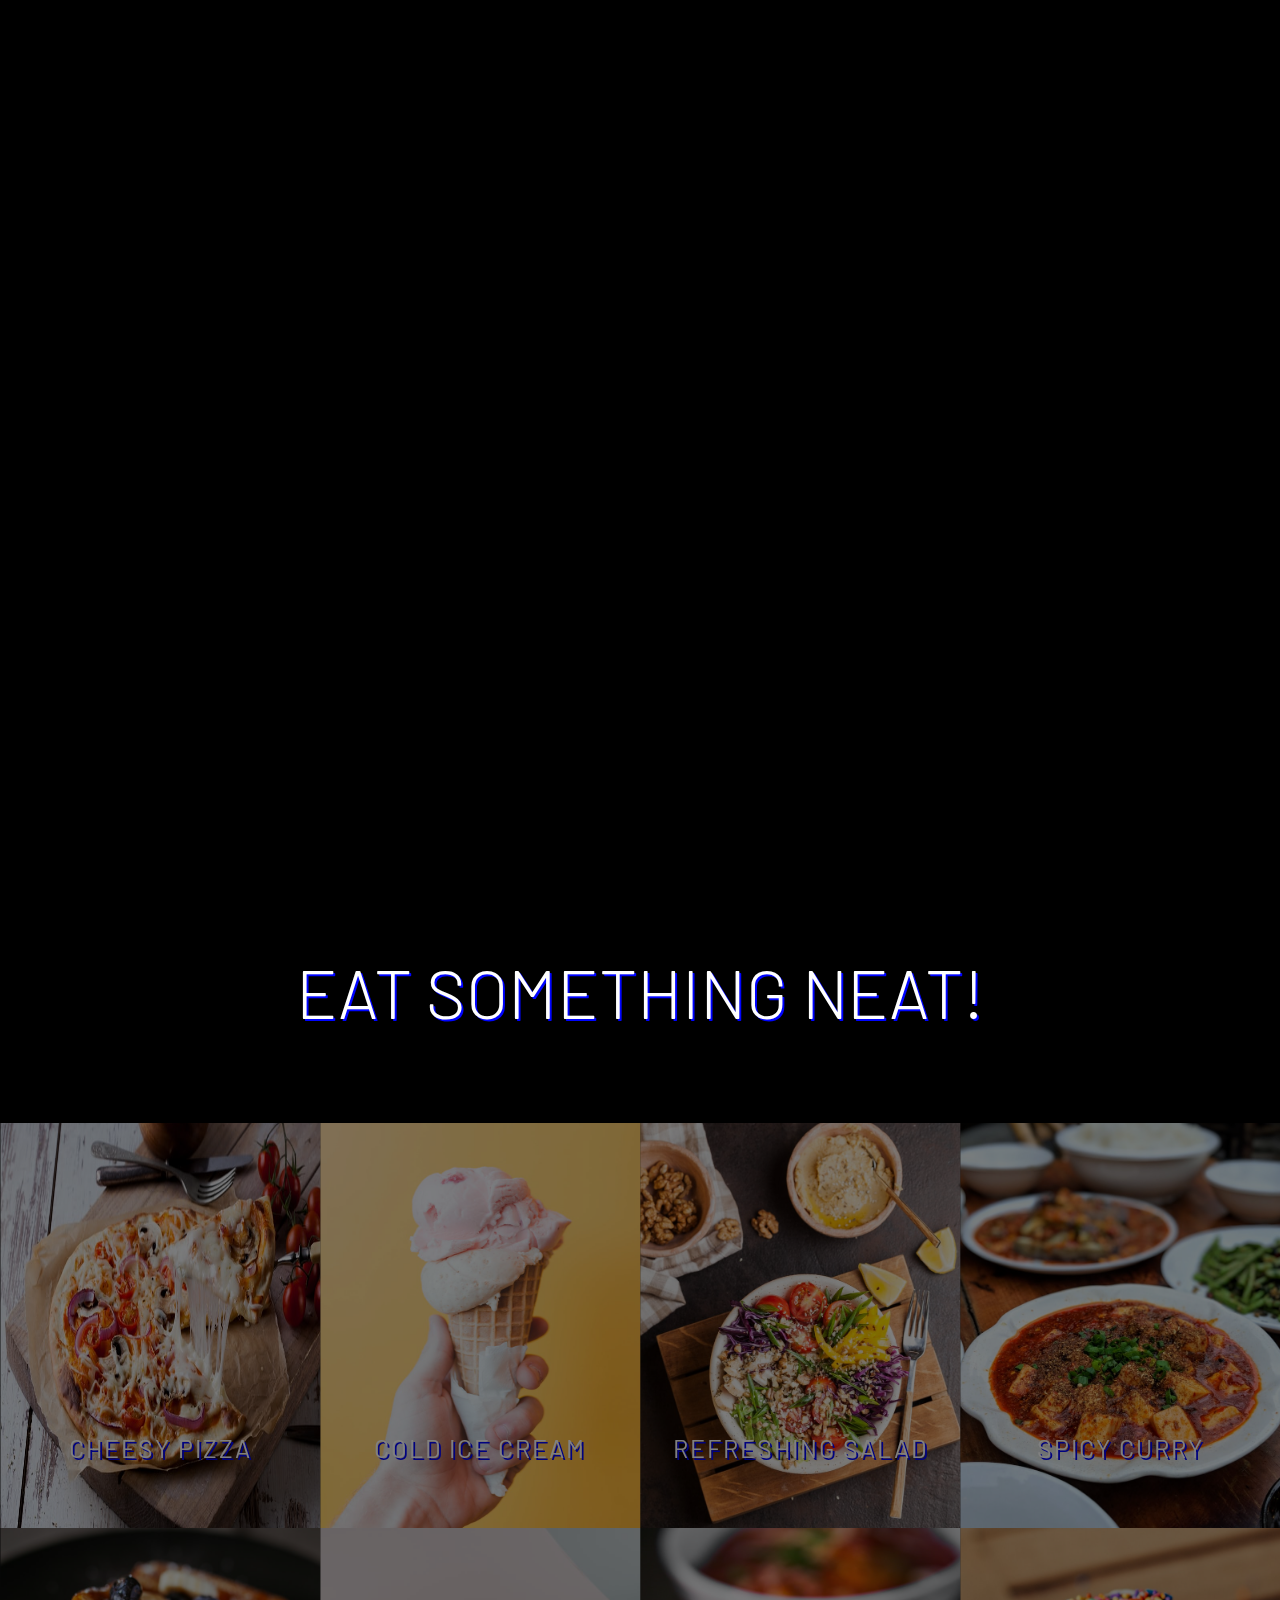
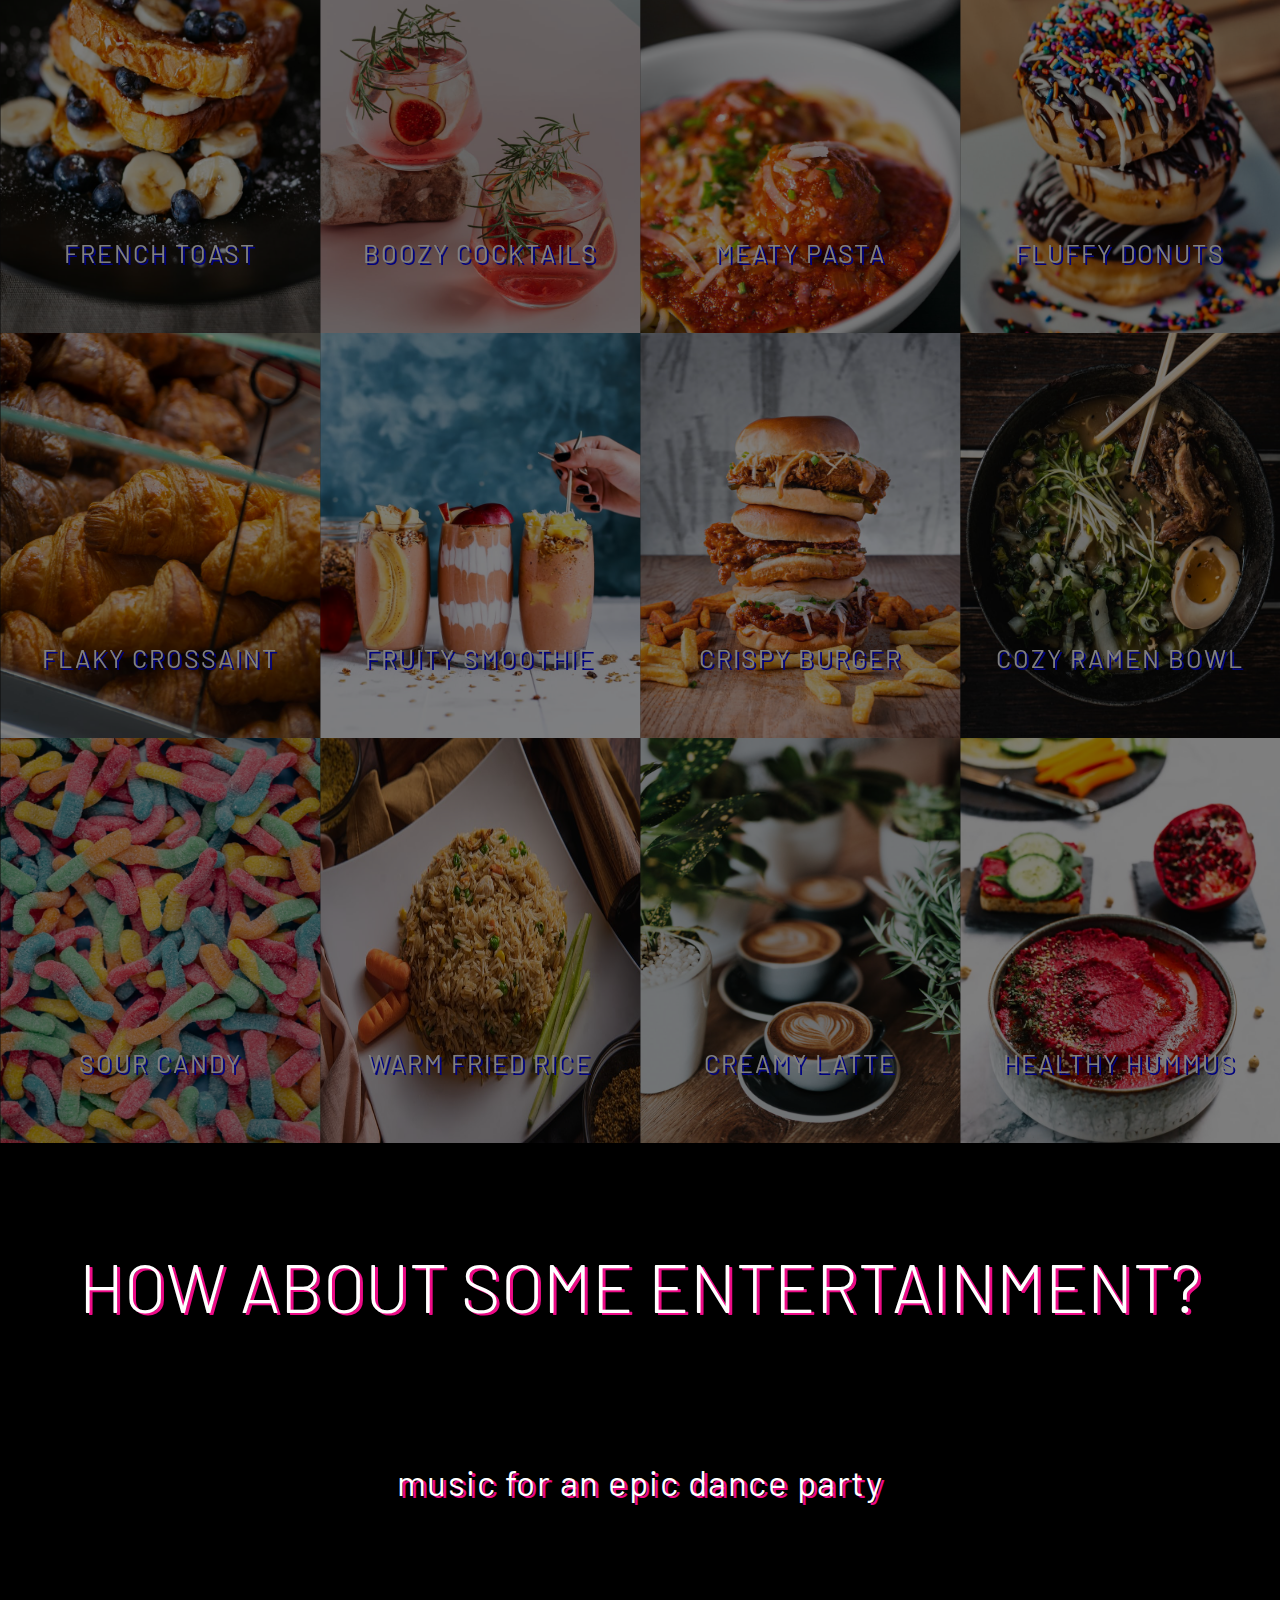
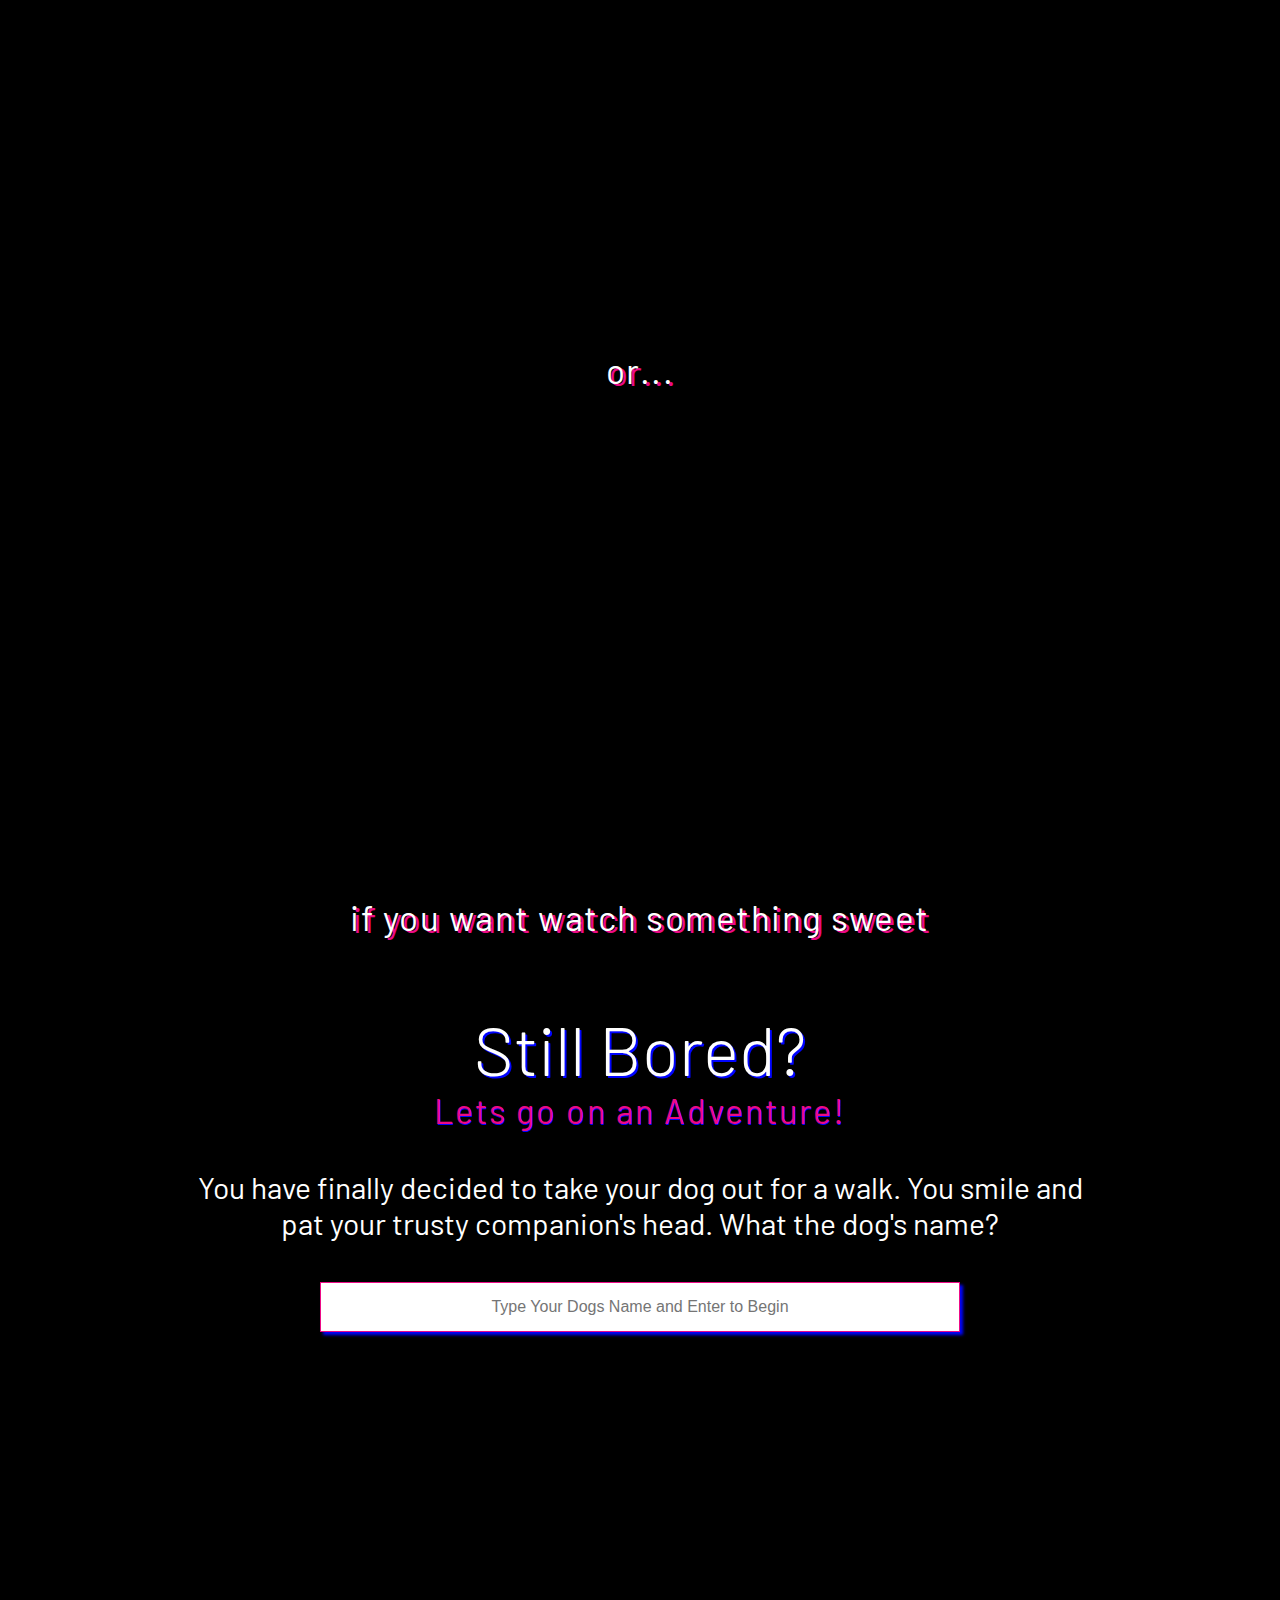
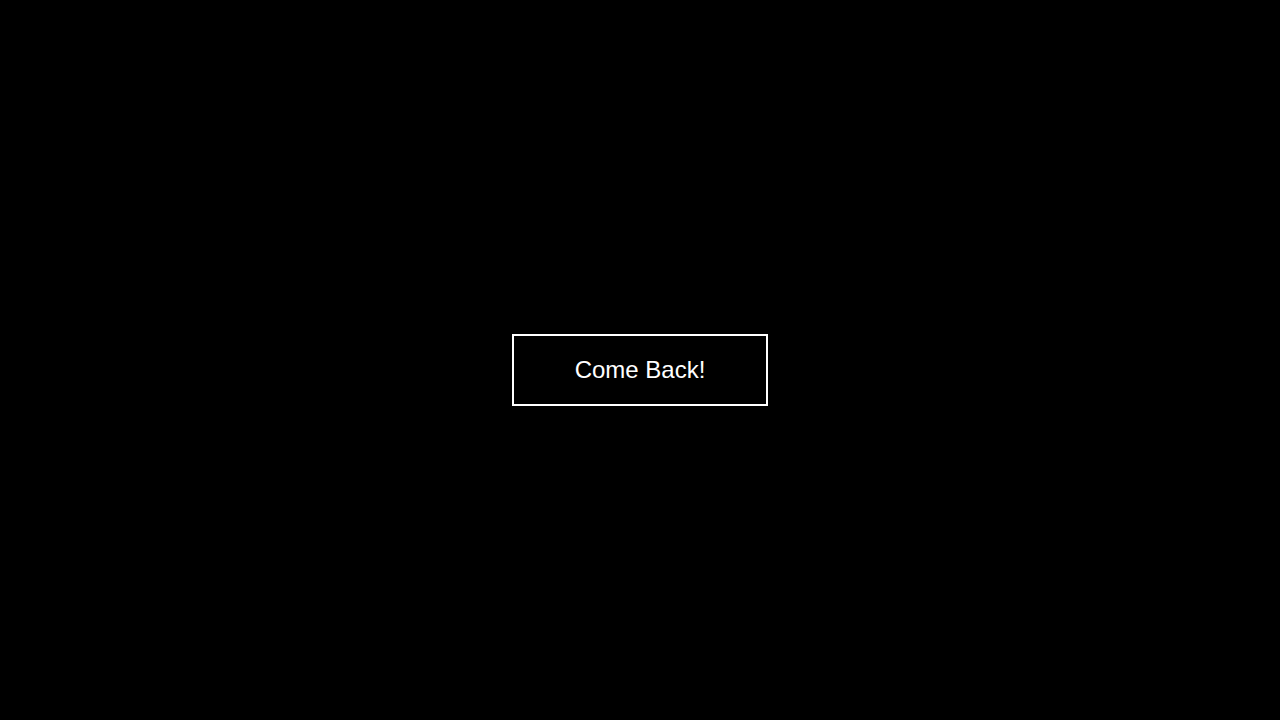
==== index.html @ 4fcff41f "delete regsitration html code + relink repository" ====
<!DOCTYPE html>
<html lang="en">

<head>
    <meta charset="UTF-8">
    <meta name="viewport" content="width=device-width, initial-scale=1.0">
    <meta http-equiv="X-UA-Compatible" content="ie=edge">
    <link rel="stylesheet" type="text/css" href="resources/css/style.css">
    <link
        href="https://fonts.googleapis.com/css?family=Barlow+Condensed:400,500|Barlow:300,400|Dawning+of+a+New+Day|Laila|Lexend+Mega|Liu+Jian+Mao+Cao&display=swap"
        rel="stylesheet">
    <title>Stitched</title>
</head>
<script type="text/javascript">
    // 86acbd31cd7c09cf30acb66d2fbedc91daa48b86:1629993102.1400263
    !function (n, r, e, t, c) {
        var i, o = "Promise" in n, u = {
            then: function () { return u }, catch: function (n) {
                return n(new Error("Airship SDK Error: Unsupported browser")), u
            }
        }, s = o ? new Promise((function (n, r) { i = function (e, t) { e ? r(e) : n(t) } })) : u
            ; s._async_setup = function (n) { if (o) try { i(null, n(c)) } catch (n) { i(n) } }, n[t] = s; var a = r.createElement("script"); a.src = e, a.async = !0, a.id = "_uasdk",
                a.rel = t, r.head.appendChild(a)
    }(window, document, 'https://aswpsdkus.com/notify/v1/ua-sdk.min.js',
        'UA', {

        // Only needed when used on insecure hosts:
        // secureIframeUrl: 'https://your.secure.domain/path/to/web-push-secure-bridge.html',

        vapidPublicKey: 'BJFkIY_uWs0825z_oaF_v_L6vCEnp6iBQ-rnDIurhLkyN8ZdLf0UVij41hv6Sqmg1Anz5aK1GuFk3i1IXw1tsvo=',
        appKey: 'KJlTEOG7SESw9wJQ9sH92g',
        token: 'MTpLSmxURU9HN1NFU3c5d0pROXNIOTJnOmExQ1FYLU51aDFGZGppVldfOUV0QTVBTjJqZjd2VFpUQ1FxX1NrZFU4OGM'
    });

</script>

<body>
    <div class="hero" id="home">
        <!-- <nav>
        <ul class="main-nav">
            <li><img src="resources/img/yarn.png"> </li>
            <li><a href="#home">Home</a></li>
            <li><a href="#howtosec">How it works</a></li>
            <li><a href="#shop">Shop</a></li>
            <li><a href="#contact-sec">Contact Me</a></li>
    </nav> -->

        <header>
            <div class="hero-pic">
                <nav>
                    <ul class="main-nav">
                        <li><img src="resources/img/yarn.png"> </li>
                        <li><a href="#home">Home</a></li>
                        <li><a href="#howtosec">How it works</a></li>
                        <li><a href="#shop">Shop</a></li>
                        <li><a href="#contact-sec">Contact Me</a></li>
                </nav>
                <div class="header-text">
                    <h1>Bored Out Of Your Mind?</h1>
                    <h2>lets do something about it!</h2>
                </div>
                <div class=arrowButton>
                    <img src="resources/img/arrowicon.png">
                </div>
            </div>
        </header>
    </div>
    <section class="shopsec" id="shop">
        <div class="shopheader">
            <h5>EAT SOMETHING NEAT!</h5>
        </div>
        <div class="shopgrid">
            <div class="sgrid A">
                <img src="resources/img/gridpic1.jpeg" alt="">
                <p class="gridname">CHEESY PIZZA</p>
            </div>
            <div class="sgrid B">
                <img src="resources/img/gridpic2.jpeg" alt="">
                <p class="gridname">COLD ICE CREAM</p>
            </div>
            <div class="sgrid C">
                <img src="resources/img/gridpic3.jpeg" alt="">
                <p class="gridname">REFRESHING SALAD</p>
            </div>
            <div class="sgrid D">
                <img src="resources/img/gridpic4.jpeg" alt="">
                <p class="gridname">SPICY CURRY</p>
            </div>
        </div>
        <div class="shopgrid2">
            <div class="sgrid E">
                <img src="resources/img/gridpic5.jpeg" alt="">
                <p class="gridname">FRENCH TOAST</p>

            </div>
            <div class="sgrid F">
                <img src="resources/img/gridpic6.jpeg" alt="">
                <p class="gridname">BOOZY COCKTAILS</p>
            </div>
            <div class="sgrid G">
                <img src="resources/img/gridpic7.jpeg" alt="">
                <p class="gridname">MEATY PASTA</p>
            </div>
            <div class="sgrid H">
                <img src="resources/img/gridpic8.jpeg" alt="">
                <p class="gridname">FLUFFY DONUTS</p>
            </div>
        </div>
        <div class="shopgrid">
            <div class="sgrid A">
                <img src="resources/img/gridpic9.jpeg" alt="">
                <p class="gridname">FLAKY CROSSAINT</p>
            </div>
            <div class="sgrid B">
                <img src="resources/img/gridpic10.jpeg" alt="">
                <p class="gridname">FRUITY SMOOTHIE</p>
            </div>
            <div class="sgrid C">
                <img src="resources/img/gridpic11.jpeg" alt="">
                <p class="gridname">CRISPY BURGER</p>
            </div>
            <div class="sgrid D">
                <img src="resources/img/gridpic12.jpeg" alt="">
                <p class="gridname">COZY RAMEN BOWL</p>
            </div>
        </div>
        <div class="shopgrid2">
            <div class="sgrid E">
                <img src="resources/img/gridpic13.jpeg" alt="">
                <p class="gridname">SOUR CANDY</p>
            </div>
            <div class="sgrid F">
                <img src="resources/img/gridpic14.jpeg" alt="">
                <p class="gridname">WARM FRIED RICE</p>
            </div>
            <div class="sgrid G">
                <img src="resources/img/gridpic16.jpeg" alt="">
                <p class="gridname">CREAMY LATTE</p>
            </div>
            <div class="sgrid H">
                <img src="resources/img/gridpic15.jpeg" alt="">
                <p class="gridname">HEALTHY HUMMUS</p>
            </div>
        </div>
    </section>
    <section class="howto" id="howtosec">
        <h3>HOW ABOUT SOME ENTERTAINMENT?</h3>

        <div class="sec2head">

            <div class="steps-container">
                <div class="step one">
                    <p class="caption">music for an epic dance party</p>

                   
                    <iframe src="https://open.spotify.com/embed/playlist/37i9dQZF1DX0kbJZpiYdZl" width="100%"
                        height="380" frameBorder="0" allowtransparency="true" allow="encrypted-media"></iframe>

                </div>
                <div class="step two">
                    <p class="caption">or...</p>
                    <iframe width="780" height="439" src="https://www.youtube.com/embed/BTSH3hxdk_A"
                        title="YouTube video player" frameborder="0"
                        allow="accelerometer; autoplay; clipboard-write; encrypted-media; gyroscope; picture-in-picture"
                        allowfullscreen></iframe>
                    <p class="caption">if you want watch something sweet</p>
                </div>
                <div class="step three button">
                    <!-- <h4><a href="#">3</a></h4> -->
                    <!-- <img class="icon-pic" src="resources/img/music.png" alt=""> -->
                </div>
            </div>

        </div>
        <!-- <h4>Love it or list it <br> (not really!)</h4> -->
        </div>
    </section>
    <section class="adventure" id="adventure-sec">
        <h6>Still Bored?</h6>
        <h7>Lets go on an Adventure!</h7>

        <div id="images">
        </div>
        <div class="story" id="text">
        </div>

        <input id="input" onkeypress="submitDogName(this)" placeholder='Type Your Dogs Name and Enter to Begin'>
        <div id="buttonBox">
        </div>
    </section>


    <section class="contact" id="contact-sec">

        <button onclick="sendNotif()"> Come Back!</button>
        <p id="btn"></p>
    </section>


    <script src="resources/js/script.js"></script>
    <script>
        if ('serviceWorker' in navigator) {
            window.addEventListener('load', function () {
                navigator.serviceWorker.register('/push-worker.js').then(function (registration) {
                    // Registration was successful
                    console.log('ServiceWorker registration successful with scope: ', registration.scope);
                }, function (err) {
                    // registration failed :(
                    console.log('ServiceWorker registration failed: ', err);
                });
            });
        }
    </script>
    <script>
        sendNotif = () => {
            {
                UA.then(sdk => {
                    sdk.register().then(console.log('you are registered'))
                })
            }

        }
    </script>

    <script>
        UA.then(sdk => {
            sdk.plugins.load('html-prompt', 'https://aswpsdkus.com/notify/v1/ua-html-prompt.min.js', {
                appearDelay: 5000,
                disappearDelay: 170000,
                position: 'bottom',
                askAgainDelay: 300,

                i18n: {

                    en: {
                        title: 'Kick Your Boredom',
                        message: 'With our constantly evolving media, you will never be bored again!',
                        accept: 'Yes! lets have fun!',
                        deny: 'No, I enjoy living in misery'
                    }

                }


            })
                .then(plugin => plugin.prompt())
        })
    </script>


</body>

</html>
---- resources/css/style.css ----
/* ----------------------------------------------- */
/* BASIC SETUP */
/* ----------------------------------------------- */

* {
    margin: 0;
    padding: 0;
    box-sizing: border-box;
}


html {
    background-color: #fff;
    background-color: black;
    color: #fff;
    font-family: 'Barlow','Arial', 'san-serif';
    font-size: 20px;
    font-weight: 400;
    text-rendering: optimizeLegibility;
    scroll-behavior: smooth;
}

body {
    background-color: rgb(241, 241, 239);
    background-color: black;
}
/* ----------------------------------------------- */
/* HERO*/
/* ----------------------------------------------- */
/* .hero{
     background-attachment: fixed; 
    opacity: 0;
    animation: fadeInUP  1s ease-in 1s both;
    -webkit-animation: fadeInUp 1s ease-in 1s both; 
} */

 header {
     background-color: black;
    display: flex;
    justify-content: center;
    text-align: center;
    background-size: 80%;
    background-position: center ;
    height: 100vh; 
    overflow: hidden;
    padding-top: 3%;
    padding-bottom: 3%;
    /* background-color: rgb(241, 241, 239); */
    /* opacity: 0;
    animation: fadeInUP  1s ease-in 1s both;
    -webkit-animation: fadeInUp 1s ease-in 1s both; */

 }
.hero-pic {
    display: flex;
    align-items: center;
    /* height:95%; */
    /* height:100vh; */
    background-position: center;
    padding-top: 20px;
    width: 95%;
    width: 100vw;
    /* background-image: linear-gradient(rgba(0, 0, 0, 0.55),rgba(0,0,0,0.55)), url(https://media.giphy.com/media/l4KihuqeuJEi9qLSM/giphy.gif); */
    background-image: url(https://media.giphy.com/media/l4KihuqeuJEi9qLSM/giphy.gif);
    background-size: cover;
    background-attachment: fixed;
    align-items: flex-start;
    justify-content: center;
    /* opacity: 0; */
    opacity: 0;
    animation: fadeInUP  1s ease-in 1s both;
    -webkit-animation: fadeInUp 1s ease-in 1s both;
    /* -ms-transform-origin-y: 20%; */
  
}
 
 
/* .hero-pic img {
    /* display: flex; */
    /* width: 80%;
    align-items: center; */
   

/* .hero-pic:after{
    position: absolute;
    top: 0;
    left: 0;
    width: 100%;
    height: 100%;
    background: linear-gradient(rgba(0, 0, 0, 0.55),rgba(0,0,0,0.55));
   
} */

h1 {
    margin: 0;
    color: #ffffff;
    font-size: 340%;
    font-weight: 300;
    font-family: 'Lexend Mega', sans-serif;
    padding-top: 8%;
    Opacity: 0;
    animation: fadeInUP 1s ease-in 1s both;
    -webkit-animation: fadeInUp 1s ease-in 1s both;
    text-shadow: 3px 2px #ec0a86;
}
    
    /* padding-bottom: 1%; */


h2{
    margin: 0;
    color: #ffffff;
    font-size: 200%;
    font-weight: 200;
    font-family: 'Dawning of a New Day', cursive;
    opacity: 0;
    animation: fadeInUP 1s ease-in 1s both;
    -webkit-animation: fadeInUp 1s ease-in 1s both;
}


.header-text {
    position: relative;
    width: 100%;
    top: 42%;
    left: 50%;
    right: 50%;
    transform: translate(-50%, -50%);
    
}


.arrowButton {
    /* width 20%; */
    right: 50;
    bottom: 0;
    padding-bottom: 10%;
    position: fixed;
    cursor: grab;
}
/* ----------------------------------------------- */
/* NAVIGATION BAR */
/* ----------------------------------------------- */

nav {    
    position: fixed;
    flex: auto;
    width: 95%;
    height: 100%;
    justify-content: center;
    align-items: center;
    /* box-shadow: 1px 1px 5px rgb(170, 168, 165); */
    z-index: 1;
  
}
.main-nav {
    display: flex;
    flex-direction: column;
    align-items: flex-start;
    /* justify-content: space-around; */
    /* justify-content: flex-end; */
    /* padding-left: 16px; */
    /* padding: 16px; */
    /* background:rgba(255, 255, 255, 1); */
    
}

.main-nav li {
    display: inline-block;
    text-align: center;
    /* font-weight: 500; */
    /* margin-left: 1px;  */
    margin-right: 50px;
}
.main-nav li img {
    /* padding-bottom: 30px; */
    
  
}
/* .main-nav li a {
    margin-bottom: 60px;
} */

.main-nav li a:link,
.main-nav li a:visited {
    /* padding: 2px 0px; */
    padding-bottom: 5px;
    color: white;
    text-decoration: none;
    font-weight: 500; 
    text-transform: uppercase;
    font-size: 75%;
    border-bottom: 2px solid transparent ;
    transition: border-bottom 0.2s;
}

.main-nav li a:hover,
.main-nav li a:active {
    border-bottom: 3px solid #ec0a86;

} 
.main-nav li a {
    margin-bottom: 60px;
    padding-bottom: 100px;
}


/* ----------------------------------------------- */
/* HOW IT WORKS */
/* ----------------------------------------------- */

.howto {
    /* height: 100vh; */
    /* background-color: black; */
    color: white;
}

.sec2head {
    display: flex;
    flex-direction: column;
/* justify-self: center;   */
  align-items: center;
    /* height:95%; */
    /* height:100vh; */
    background-position: center;
    /* padding-top: 1%; */
    /* padding-bottom: 1%; */
    width: 95%;
    width: 100vw;
    /* background-image: linear-gradient(rgba(0, 0, 0, 0.55),rgba(0,0,0,0.55)), url(https://media.giphy.com/media/l4KihuqeuJEi9qLSM/giphy.gif); */
    background-image: url(https://media.giphy.com/media/l4KihuqeuJEi9qLSM/giphy.gif);
    background-size: cover;
    background-attachment: fixed;
}

h3 {

    display: flex;
    width: 100vw;
    justify-content: center;
    /* align-items: flex-start; */
    /* margin: auto 0; */
    padding-top: 8%;
    padding-bottom: 8%;
    /* color: #0f0e0e; */
    font-size: 340%;
    font-weight: 300;
    text-align: center;
    /* background-color: transparent; */
    text-shadow: 3px 2px #ec0a86;
    /* border-color: black; */

}

.steps-container {
    text-align: center;
    display: flex;
    flex-direction: column;
    /* border: 3px solid black; */
/* padding: 12vh 0; */
    /* width: 95%; */
/* align-content: space-between;     */
/* background-color: transparent; */
    /* align-items: flex-end;
    justify-content: center;
    /* align-self: center; */
    /* flex-flow: row wrap; */
    /* justify-content: space-evenly; */
    
    /* align-content: space-between; */
}

.step {
    /* padding: 3%; */
    /* display: flex; */
    /* flex-direction: column; */
    /* width: 27vw; */
    /* height: 55vh; */
    /* align-items: flexd; */
    
    /* border: 2px solid #0f0e0e;
    */
}
.caption {
    font-size: 35px;
    padding: 4%;
    text-shadow: 3px 2px #ec0a86;
    letter-spacing: 1.5px;


}

.step .two {
    background-color: black;


}
.icon-pic {
    width: 200px;
    height: auto;
}


h4{
    /* font-family: 'Barlow Condensed','Arial', 'san-serif';
    font-size: 500%;
    font-weight: 500;
    color: #fff;
    text-align: center;
    margin: auto; */
  
}

h4 a{
    color: #fff;
    text-decoration: none;
}


/* ----------------------------------------------- */
/* SHOP*/
/* ----------------------------------------------- */

.shopsec{
    /* height:100vh; */
    background-color:rgb(241, 241, 239);
    background-color:black;
     /* box-shadow: 2px 2px 20px rgb(31, 30, 30); */
    /* padding-bottom:5px; */
    /* margin-bottom: 9%; */
}
.shopheader{
    display: flex;
    align-items: center;
    padding-bottom: 3%;
    
}

h5 {
    flex: auto;
    justify-content: center;
    /* align-items: flex-start; */
    /* margin: auto 0; */
    padding-top: 4%;
    padding-bottom: 4%;
    /* margin: 5% 0% 5% 0%; */
    color: #0f0e0e;
    color: white;
    font-size: 340%;
    font-weight: 300;
    text-align: center;
    text-shadow: 2px 2px #0004ff;

}
.shopgrid,
.shopgrid2 {
    /* padding: 12vh 0; */
    text-align: center;
    display: flex;
    /* flex-wrap: wrap; */
    /* justify-content: space-evenly; */
    /* border: 2px solid #0f0e0e; */
    width:100%;
    margin: 0;
    overflow: hidden;
    background-color: black;
}

.shopgrid2 {
    /* padding-bottom: 10%; */
}
.sgrid {
    /* display: flex; */
    flex: auto;
    /* flex-direction: row; */
    width: 38vw;
    height: 45vh;
    align-items: flex-end;
    border: 2px solid #0f0e0e;
    flex-flow: row wrap;
    opacity: 0.5;
    /* color: transparent; */
    /* transform: scale(1.10); */
    transition: transform 0.5s, opacity 0.5s;
    
}
.sgrid:hover {
    transform: scale(1.18);
    opacity: 1;
    /* color: pink; */
    /* z-index: 3; */
    /* color: white; */
    
}
.gridname:hover {
    z-index: 3;

}
/* .sgrid C {
    width: 12vw;
    height: 35vh;
}
.sgrid E {
    width: 24vw;
    height: 35vh;
}
.sgrid A:hover{
    transform: scale(1.18);
    opacity: 0.3;
}
.sgrid F {
    width: 34vw;
    height: 35vh;
} */
.gridname {
    font-size: 25px;
    letter-spacing: 2px;
    text-shadow: 2px 2px #0004ff;
    /* display: flex;
    justify-content: center;
    align-items: center;
    color: rgb(100, 60, 100);
    z-index: 2; */
    position: relative;
    width: 100%;
    /* top: 42%; */
    /* left: 50%; */
    /* right: 50%; */
    transform: translate(0%, -325%);
}
.sgrid img {
    opacity: 1;
    background: cover;
    width:92%;
    height: 100%;
    transform: scale(1.10);
    transition: transform 0.5s, opacity 0.5s;
}


/* .gridname:hover {
    opacity: 0 ;
    
} */



/* ----------------------------------------------- */
/* CONTACT ME*/
/* ----------------------------------------------- */

.contact{
    text-align: center;
    background-image: linear-gradient(rgba(0, 0, 0, 0.671),rgba(0, 0, 0, 0.671)),url(contactpic.jpg);
    background-size: cover;
    background-position: center ;
    align-items: flex-end;
    height: 50vh;
    /* margin-top: 20%; */
    /* padding-top: 20%; */
}

button {
    border: 2px solid #fff ;
    padding: 20px ;
    margin-top: 5%;
    width: 20%;
    background: transparent;
    color: #fff;
    font-size: 120%;
    text-align: center;
    cursor: pointer;
}
#btn {
    margin: 3%;
    font-size: 180%;
    font-weight: 300;
}

    


/* ----------------------------------------------- */
/* ADVENTURE*/
/* ----------------------------------------------- */

.adventure{
    height: 100vh;
    width: 100vw;
    display: flex;
    flex-direction: column;
    align-items: center;
    /* justify-content: center; */
}

h6 {
    /* flex: auto; */
    /* justify-content: center; */
    /* align-items: flex-start; */
    /* margin: auto 0; */
    padding-top: 3%;
    /* padding-bottom: 1%; */
    /* margin: 5% 0% 5% 0%; */
    color: #0f0e0e;
    color: white;
    font-size: 340%;
    font-weight: 300;
    text-align: center;
    text-shadow: 2px 2px #0004ff;

}

h7 {

    font-size: 170%;
    padding-bottom: 1%;
    color: #ec0a86;
    letter-spacing: 2px;
    text-shadow: 1px 1px #0004ff



}
input {
    width: 50%;
    height: 50px;
    padding:2%;
    /* margin: 20%; */
    text-align:center;
    /* font-size: 1em; */
    margin-top:15px;
    border: 1.5px solid #ec0a86;
    /* color: white; */
    font-size: 16px;
    /* background-color: #ec0a86; */
    padding: 3px 6px 3px 6px;
    box-shadow: 3px 3px 3px #0004ff;
    
  }

  .story{
      font-size: 30px;
      width: 75%;
      padding: 2%;
      text-align: center;
  }
      
  
  #buttonBox {
    text-align:center;
  }
  .story-button{
    /* margin-left: 10px; */
    /* margin-top: 15px; */
    width: 90%;
    height: 50%;
    border: 2px solid #ec0a86;
    box-shadow: 3px 3px 3px #0004ff;


    /* width: 100px; */
    /* height: 22px; */
    font-size: 20px;
  }

/* ---------HEADER FADE IN UP---------------- */

@keyframes fadeInUp {
    from {
        transform: translate3d(0,40px,0)
    }

    to {
        transform: translate3d(0,0,0);
        opacity: 1
    }
}

@-webkit-keyframes fadeInUp {
    from {
        transform: translate3d(0,40px,0)
    }

    to {
        transform: translate3d(0,0,0);
        opacity: 1
    }
}


/* ----------------------------------------------- */
/* ANIMATION top*/ 
/* ----------------------------------------------- */


/* ----------------------------------------------- */
/* MEDIA QUERIES*/
/* ----------------------------------------------- */

@media all and (max-width: 500px) {
/* --------------HEADER----------------- */
h1 {
    font-size: 250%;
    font-weight: 400;
}
/* --------------CONTACT SECTION----------------- */
.contact {
    align-items: flex-end;
    height: 30vh;
}

button {
    width: 40%;
    font-size: 120%;
    margin-top: 10%;
    text-align: center;
}
#btn {
    font-size: 200%;

}


/* --------------SHOP SECTION----------------- */



.shopgrid2{
display: none;
}
.shopgrid {
    flex: auto;
    flex-wrap: wrap;
    width: 100mw;
    
}

@media (max-width: 1140px) {
    .contact {
        align-items: flex-end;
        height: 30vh;
    }
    
    button {
        width: 40%;
        font-size: 140%;
        margin-top: 10%;
    }
    #id {
        font-size: 190%;
    
    }
    
}



/* linear-gradient(rgba(0, 0, 0, 0.55),rgba(0,0,0,0.55)); */
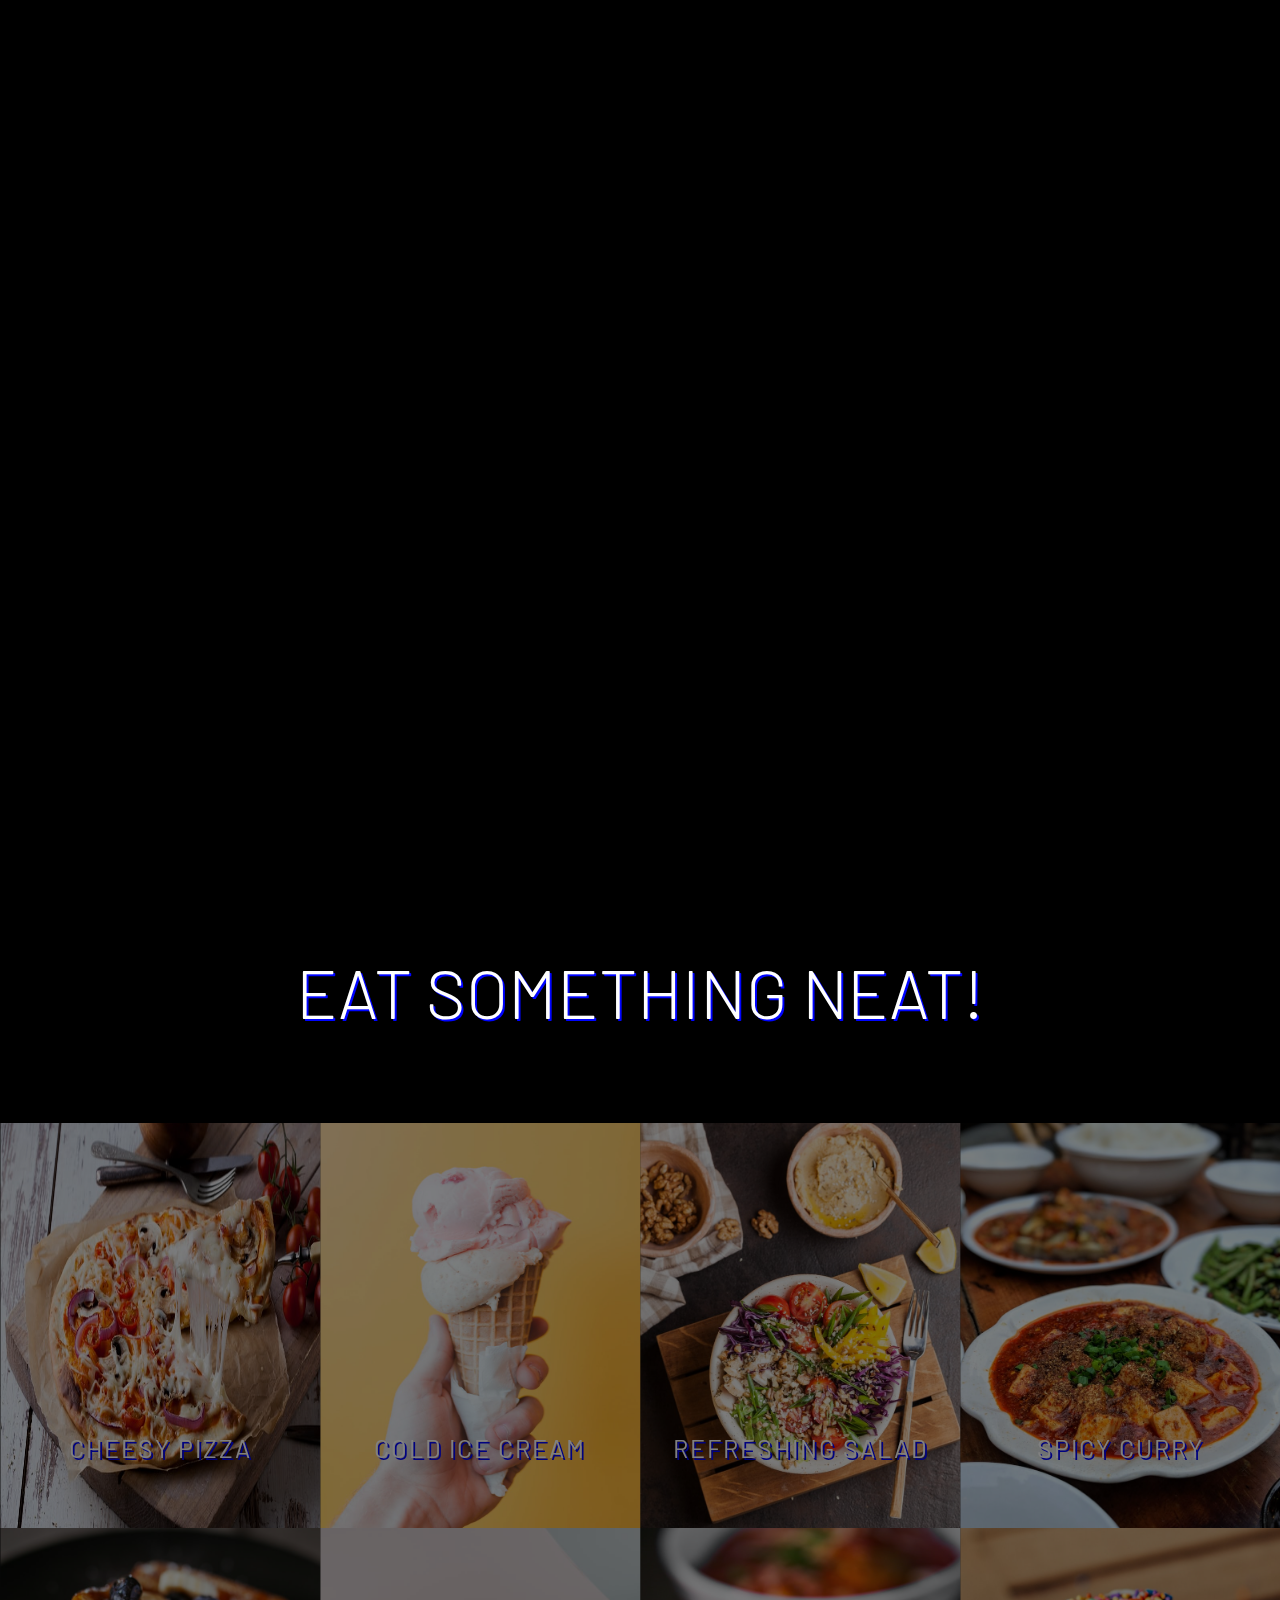
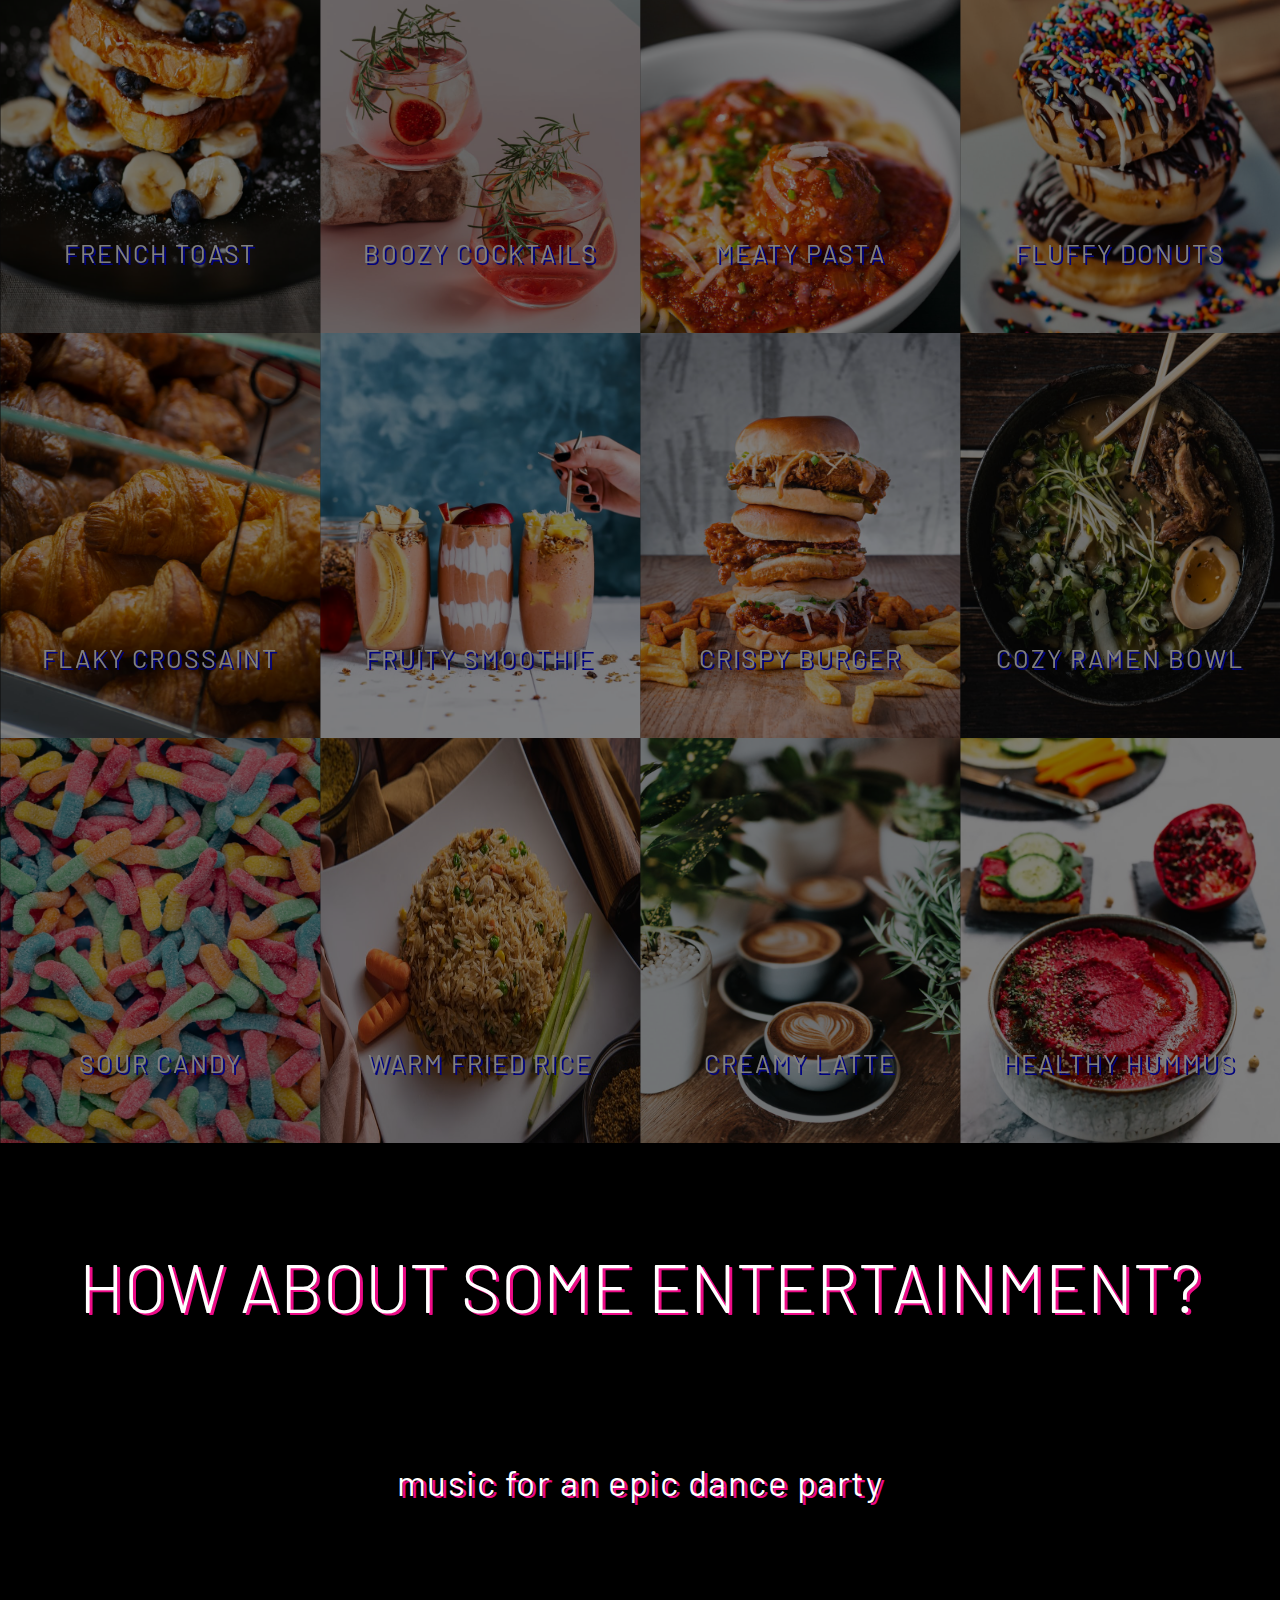
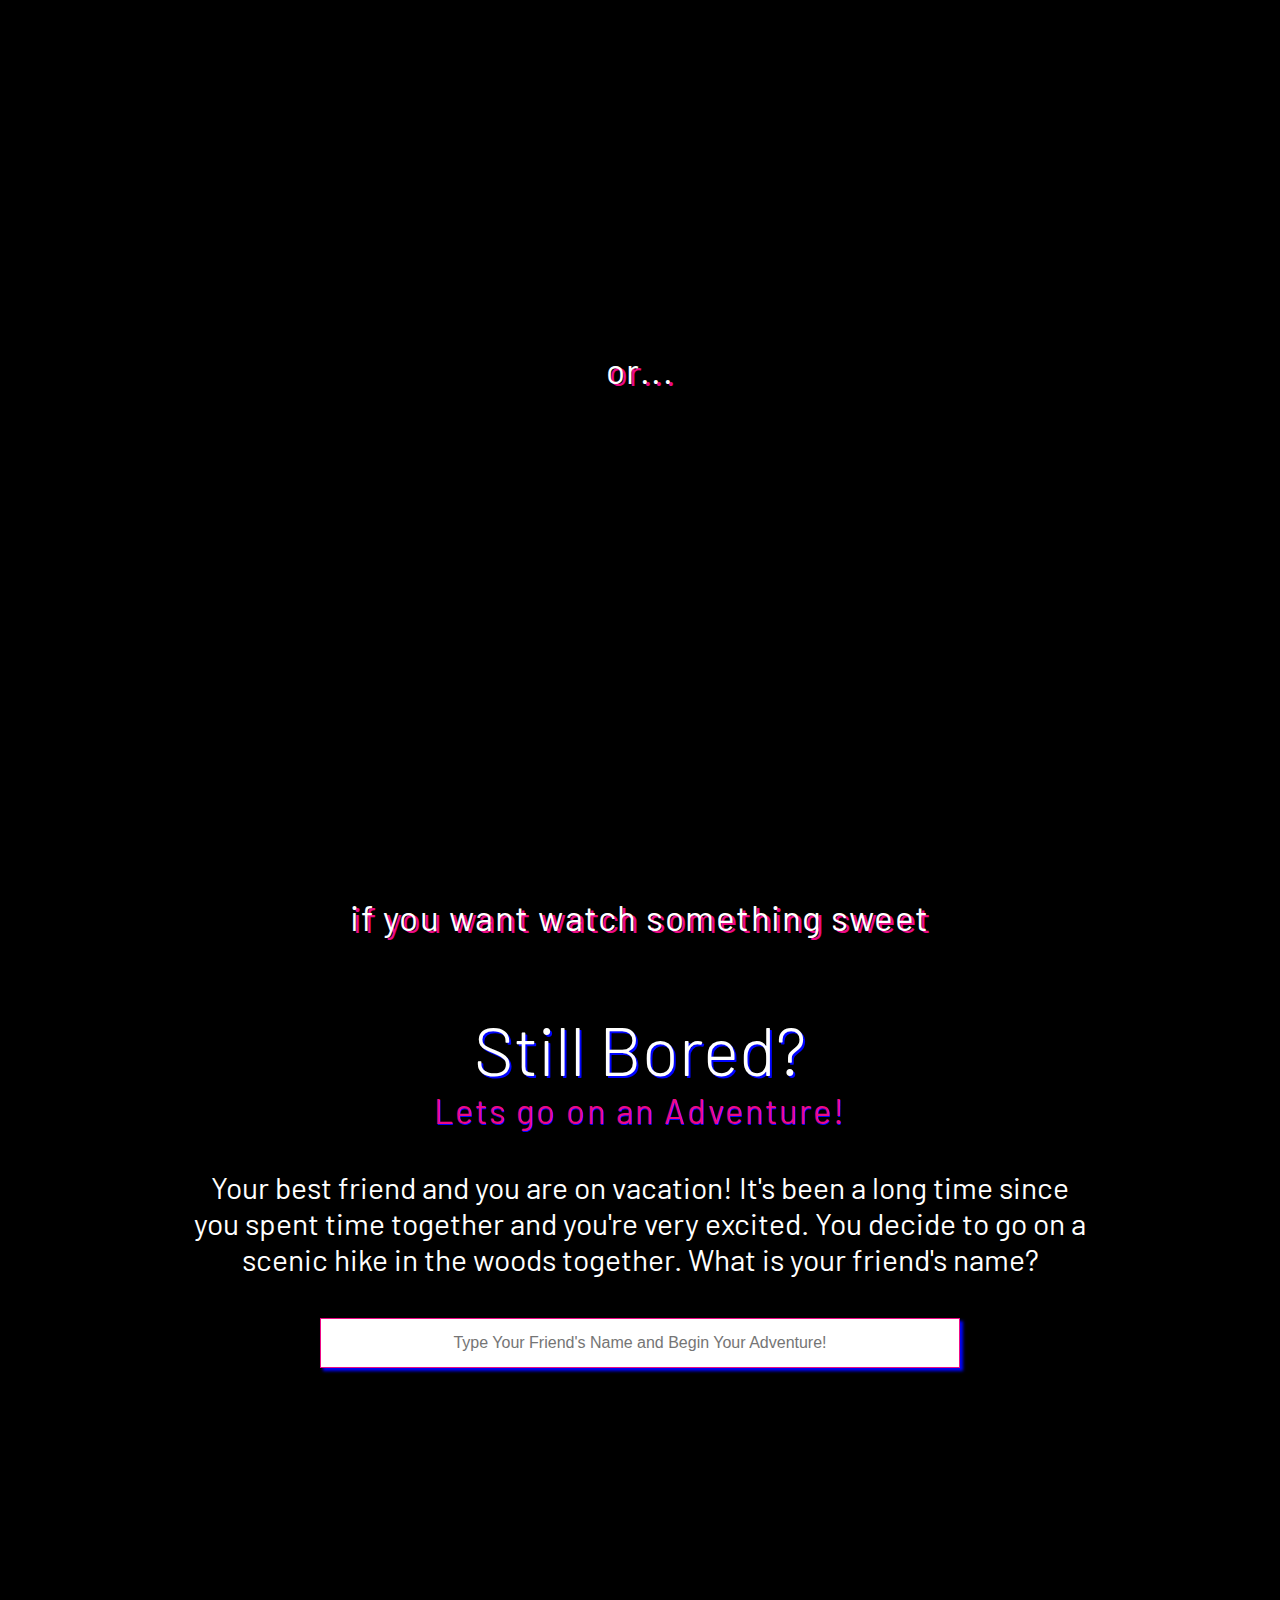
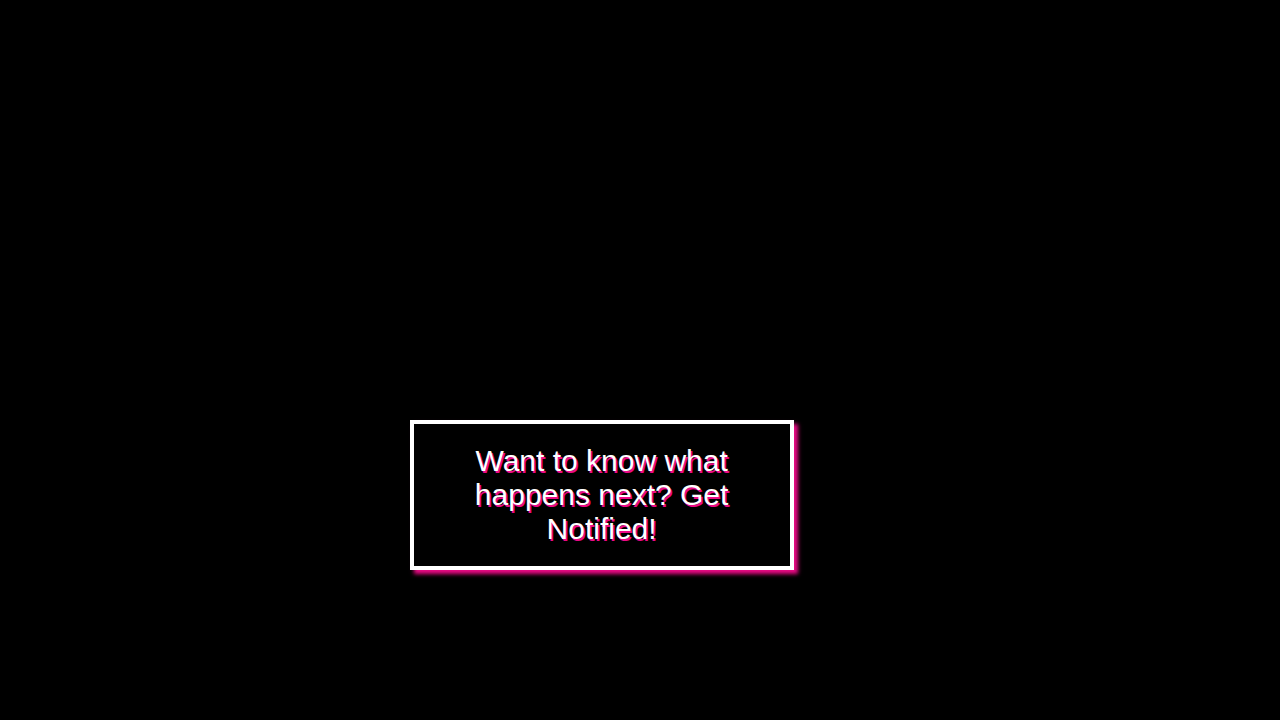
==== commit e738915c: "completed and styled adventure game plus other css changes" ====
--- a/index.html
+++ b/index.html
@@ -6,10 +6,14 @@
     <meta name="viewport" content="width=device-width, initial-scale=1.0">
     <meta http-equiv="X-UA-Compatible" content="ie=edge">
     <link rel="stylesheet" type="text/css" href="resources/css/style.css">
+    <link rel="shortcut icon" type="image/jpg" href="resources/img/icons8-upside-down-64.png"/>
     <link
         href="https://fonts.googleapis.com/css?family=Barlow+Condensed:400,500|Barlow:300,400|Dawning+of+a+New+Day|Laila|Lexend+Mega|Liu+Jian+Mao+Cao&display=swap"
         rel="stylesheet">
-    <title>Stitched</title>
+        <link rel="preconnect" href="https://fonts.googleapis.com">
+<link rel="preconnect" href="https://fonts.gstatic.com" crossorigin>
+<link href="https://fonts.googleapis.com/css2?family=Nanum+Brush+Script&display=swap" rel="stylesheet">
+    <title>Boredom Ends Here</title>
 </head>
 <script type="text/javascript">
     // 86acbd31cd7c09cf30acb66d2fbedc91daa48b86:1629993102.1400263
@@ -49,11 +53,11 @@
             <div class="hero-pic">
                 <nav>
                     <ul class="main-nav">
-                        <li><img src="resources/img/yarn.png"> </li>
-                        <li><a href="#home">Home</a></li>
-                        <li><a href="#howtosec">How it works</a></li>
-                        <li><a href="#shop">Shop</a></li>
-                        <li><a href="#contact-sec">Contact Me</a></li>
+                        <li><img src="resources/img/icons8-upside-down-64.png"> </li>
+                        <li><a class ="nav-space" href="#shop">FOOD</a></li>
+                        <li><a class ="nav-space" href="#howtosec">ENTERTAINMENT</a></li>
+                        <li><a class ="nav-space" href="#adventure-sec">ADVENTURE</a></li>
+                        <li><a class ="nav-space" href="#contact-sec">SUBSCRIBE</a></li>
                 </nav>
                 <div class="header-text">
                     <h1>Bored Out Of Your Mind?</h1>
@@ -71,74 +75,74 @@
         </div>
         <div class="shopgrid">
             <div class="sgrid A">
-                <img src="resources/img/gridpic1.jpeg" alt="">
+                <a href= "https://www.dominos.com/" target="_blank"> <img src="resources/img/gridpic1.jpeg" alt=""> </a>
                 <p class="gridname">CHEESY PIZZA</p>
             </div>
             <div class="sgrid B">
-                <img src="resources/img/gridpic2.jpeg" alt="">
+                <a href= "https://www.coldstonecreamery.com/" target="_blank"> <img src="resources/img/gridpic2.jpeg" alt=""> </a>
                 <p class="gridname">COLD ICE CREAM</p>
             </div>
             <div class="sgrid C">
-                <img src="resources/img/gridpic3.jpeg" alt="">
+                <a href= "https://thecafesucrefarine.com/mexican-chopped-salad/" target="_blank"> <img src="resources/img/gridpic3.jpeg" alt=""> </a>
                 <p class="gridname">REFRESHING SALAD</p>
             </div>
             <div class="sgrid D">
-                <img src="resources/img/gridpic4.jpeg" alt="">
+                <a href= "https://www.cookwithmanali.com/kadai-paneer/" target="_blank"> <img src="resources/img/gridpic4.jpeg" alt=""> </a>
                 <p class="gridname">SPICY CURRY</p>
             </div>
         </div>
         <div class="shopgrid2">
             <div class="sgrid E">
-                <img src="resources/img/gridpic5.jpeg" alt="">
+                <a href= "https://www.foodnetwork.com/recipes/robert-irvine/french-toast-recipe-1951408" target="_blank"> <img src="resources/img/gridpic5.jpeg" alt=""> </a>
                 <p class="gridname">FRENCH TOAST</p>
 
             </div>
             <div class="sgrid F">
-                <img src="resources/img/gridpic6.jpeg" alt="">
+                <a href= "https://www.thepresslounge.com/" target="_blank"> <img src="resources/img/gridpic6.jpeg" alt=""> </a>
                 <p class="gridname">BOOZY COCKTAILS</p>
             </div>
             <div class="sgrid G">
-                <img src="resources/img/gridpic7.jpeg" alt="">
+                <a href= "https://www.grassapdx.com/" target="_blank">  <img src="resources/img/gridpic7.jpeg" alt=""> </a>
                 <p class="gridname">MEATY PASTA</p>
             </div>
             <div class="sgrid H">
-                <img src="resources/img/gridpic8.jpeg" alt="">
+                <a href= "https://www.krispykreme.com/" target="_blank">  <img src="resources/img/gridpic8.jpeg" alt=""> </a>
                 <p class="gridname">FLUFFY DONUTS</p>
             </div>
         </div>
         <div class="shopgrid">
             <div class="sgrid A">
-                <img src="resources/img/gridpic9.jpeg" alt="">
+                <a href= "https://bakingamoment.com/easy-homemade-croissant-recipe/" target="_blank">  <img src="resources/img/gridpic9.jpeg" alt=""> </a>
                 <p class="gridname">FLAKY CROSSAINT</p>
             </div>
             <div class="sgrid B">
-                <img src="resources/img/gridpic10.jpeg" alt="">
+                <a href= "https://www.delish.com/cooking/recipe-ideas/a24892347/how-to-make-a-smoothie/" target="_blank">  <img src="resources/img/gridpic10.jpeg" alt=""> </a>
                 <p class="gridname">FRUITY SMOOTHIE</p>
             </div>
             <div class="sgrid C">
-                <img src="resources/img/gridpic11.jpeg" alt="">
+               <a href= "https://www.bk.com/" target="_blank"> <img  src="resources/img/gridpic11.jpeg" alt=""> </a> 
                 <p class="gridname">CRISPY BURGER</p>
             </div>
             <div class="sgrid D">
-                <img src="resources/img/gridpic12.jpeg" alt="">
+                <a href= "https://www.ajisenramennyc.com/" target="_blank">   <img src="resources/img/gridpic12.jpeg" alt=""> </a>
                 <p class="gridname">COZY RAMEN BOWL</p>
             </div>
         </div>
         <div class="shopgrid2">
             <div class="sgrid E">
-                <img src="resources/img/gridpic13.jpeg" alt="">
+                <a href= "https://www.walmart.com/ip/Trolli-Sour-Brite-Crawlers-Candy-Bag-5-Lb/154114693?wmlspartner=wlpa&selectedSellerId=0&&adid=22222222227072964798&wl0=&wl1=g&wl2=c&wl3=184820163321&wl4=aud-1308651922216:pla-288208600449&wl5=9003932&wl6=&wl7=&wl8=&wl9=pla&wl10=8175035&wl11=online&wl12=154114693&veh=sem&gclid=CjwKCAjwmqKJBhAWEiwAMvGt6KML72Qz2pvdyqf2JaetNUjlTamW1CzjCzixTRTGbZzVQgMrr_HfcBoCoBkQAvD_BwE&gclsrc=aw.ds" target="_blank">   <img src="resources/img/gridpic13.jpeg" alt=""> </a>
                 <p class="gridname">SOUR CANDY</p>
             </div>
             <div class="sgrid F">
-                <img src="resources/img/gridpic14.jpeg" alt="">
+                <a href= "https://chefsavvy.com/the-best-fried-rice/" target="_blank">   <img src="resources/img/gridpic14.jpeg" alt=""> </a>
                 <p class="gridname">WARM FRIED RICE</p>
             </div>
             <div class="sgrid G">
-                <img src="resources/img/gridpic16.jpeg" alt="">
+                <a href= "https://www.starbucks.com/" target="_blank">   <img src="resources/img/gridpic16.jpeg" alt=""> </a>
                 <p class="gridname">CREAMY LATTE</p>
             </div>
             <div class="sgrid H">
-                <img src="resources/img/gridpic15.jpeg" alt="">
+                <a href= "https://prettysimplesweet.com/beetroot-hummus/" target="_blank">   <img src="resources/img/gridpic15.jpeg" alt=""> </a>
                 <p class="gridname">HEALTHY HUMMUS</p>
             </div>
         </div>
@@ -184,7 +188,7 @@
         <div class="story" id="text">
         </div>
 
-        <input id="input" onkeypress="submitDogName(this)" placeholder='Type Your Dogs Name and Enter to Begin'>
+        <input id="input" onkeypress="enterFriendName(this)" placeholder="Type Your Friend's Name and Begin Your Adventure!">
         <div id="buttonBox">
         </div>
     </section>
@@ -192,7 +196,7 @@
 
     <section class="contact" id="contact-sec">
 
-        <button onclick="sendNotif()"> Come Back!</button>
+        <button onclick="sendNotif()"> Want to know what happens next? Get Notified!</button>
         <p id="btn"></p>
     </section>
 
@@ -221,6 +225,29 @@
 
         }
     </script>
+    <!-- <script>
+
+    UA.then(sdk => {
+        sdk.plugins.load('html-prompt', 'https://aswpsdkus.com/notify/v1/ua-html-prompt.min.js', {
+            // type: 'bell',
+            position: bottom,
+            auto: true,
+            appearDelay: 5000, 
+            disappearDelay: 17000,
+            askAgainDelay: 30,
+            i18n: {
+               
+                 en:{
+                    title: 'Kick your Boredom',
+                    message: 'Subscribe to be notified of fun this to kill your boredom and indecison!',
+                    accept: 'yes! lets have fun!',
+                    button: 'no i love boredom'
+                     }
+            
+        })
+            .then(plugin => plugin.prompt())
+    };
+    </script> -->
 
     <script>
         UA.then(sdk => {
--- a/resources/css/style.css
+++ b/resources/css/style.css
@@ -112,7 +112,7 @@
     color: #ffffff;
     font-size: 200%;
     font-weight: 200;
-    font-family: 'Dawning of a New Day', cursive;
+    font-family: 'Nanum Brush Script', cursive;
     opacity: 0;
     animation: fadeInUP 1s ease-in 1s both;
     -webkit-animation: fadeInUp 1s ease-in 1s both;
@@ -164,13 +164,15 @@
     /* background:rgba(255, 255, 255, 1); */
     
 }
-
+.a .nav-space {
+    padding-top: 50px;
+}
 .main-nav li {
     display: inline-block;
     text-align: center;
     /* font-weight: 500; */
     /* margin-left: 1px;  */
-    margin-right: 50px;
+    /* margin-right: 50px; */
 }
 .main-nav li img {
     /* padding-bottom: 30px; */
@@ -200,8 +202,12 @@
 
 } 
 .main-nav li a {
-    margin-bottom: 60px;
-    padding-bottom: 100px;
+    /* padding-top: 500px; */
+    /* margin-bottom: 60px; */
+    /* padding-bottom: 100px; */
+}
+a {
+    padding-top: 20px;
 }
 
 
@@ -450,26 +456,47 @@
 /* ----------------------------------------------- */
 
 .contact{
-    text-align: center;
+    display: flex;
+    align-items: center;
+    justify-content: center;
     background-image: linear-gradient(rgba(0, 0, 0, 0.671),rgba(0, 0, 0, 0.671)),url(contactpic.jpg);
+    background-image: url(https://media.giphy.com/media/l4KihuqeuJEi9qLSM/giphy.gif);
+
     background-size: cover;
     background-position: center ;
-    align-items: flex-end;
+    /* align-items: flex-end; */
     height: 50vh;
     /* margin-top: 20%; */
     /* padding-top: 20%; */
 }
 
 button {
-    border: 2px solid #fff ;
+    border: 2px solid black ;
     padding: 20px ;
-    margin-top: 5%;
-    width: 20%;
-    background: transparent;
+    /* margin-top: 5%; */
+    width: 30%;
+    color: #ec0a86;
     color: #fff;
-    font-size: 120%;
+    /* color:#0004ff; */
+    /* color:black; */
+    /* opacity: 0.9; */
+    background-color: transparent;
+    /* background-color: rgb(64, 255, 239); */
+
+
+    font-size: 150%;
+    font-weight: 500;
     text-align: center;
     cursor: pointer;
+    border: 4px solid white;
+    text-shadow: 1px 1px white;
+    text-shadow: 2px 2px #0004ff;
+    text-shadow: 1.5px 1.5px #ec0a86;
+    box-shadow: 4px 4px 4px #ec0a86;
+
+
+
+
 }
 #btn {
     margin: 3%;
@@ -548,12 +575,15 @@
   
   #buttonBox {
     text-align:center;
+    /* width: 70%; */
   }
   .story-button{
+      text-align: center;
+      margin: 2%;
     /* margin-left: 10px; */
     /* margin-top: 15px; */
-    width: 90%;
-    height: 50%;
+    width: 100%;
+    /* height: 50%; */
     border: 2px solid #ec0a86;
     box-shadow: 3px 3px 3px #0004ff;
 
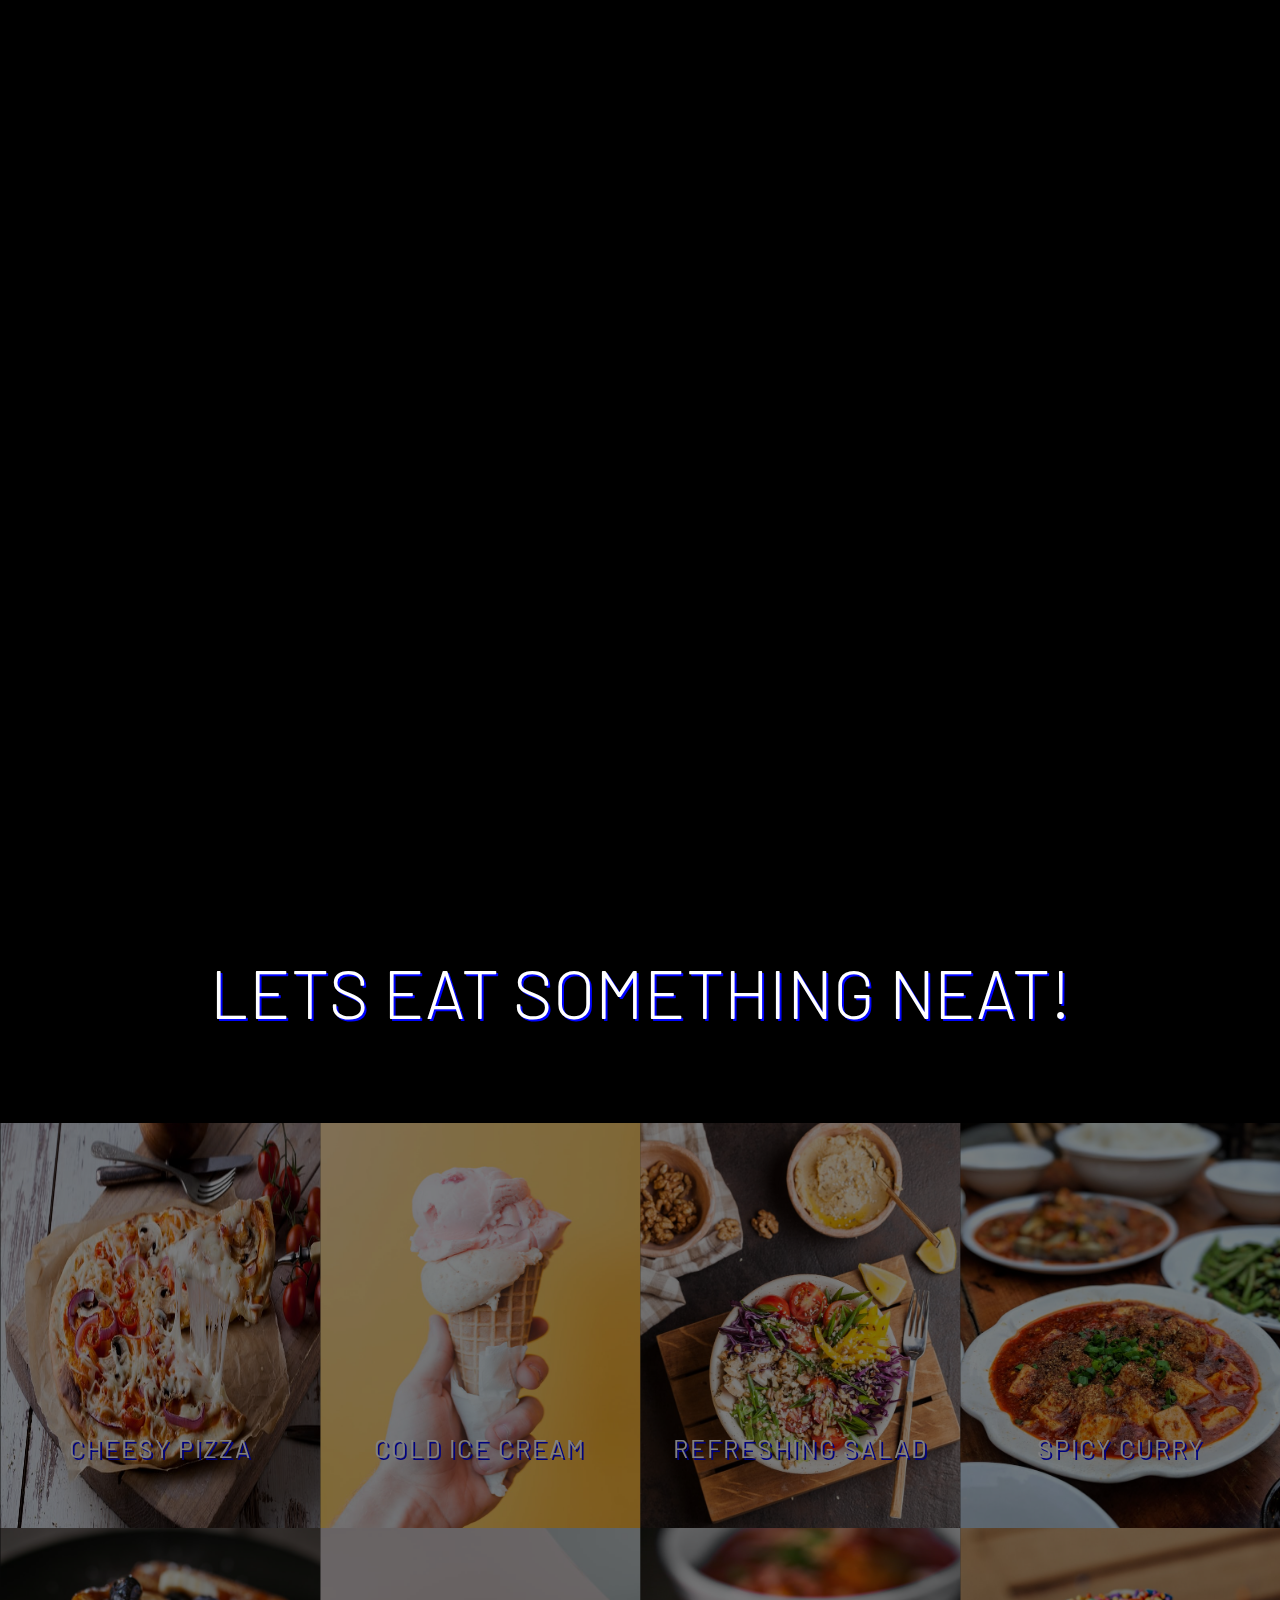
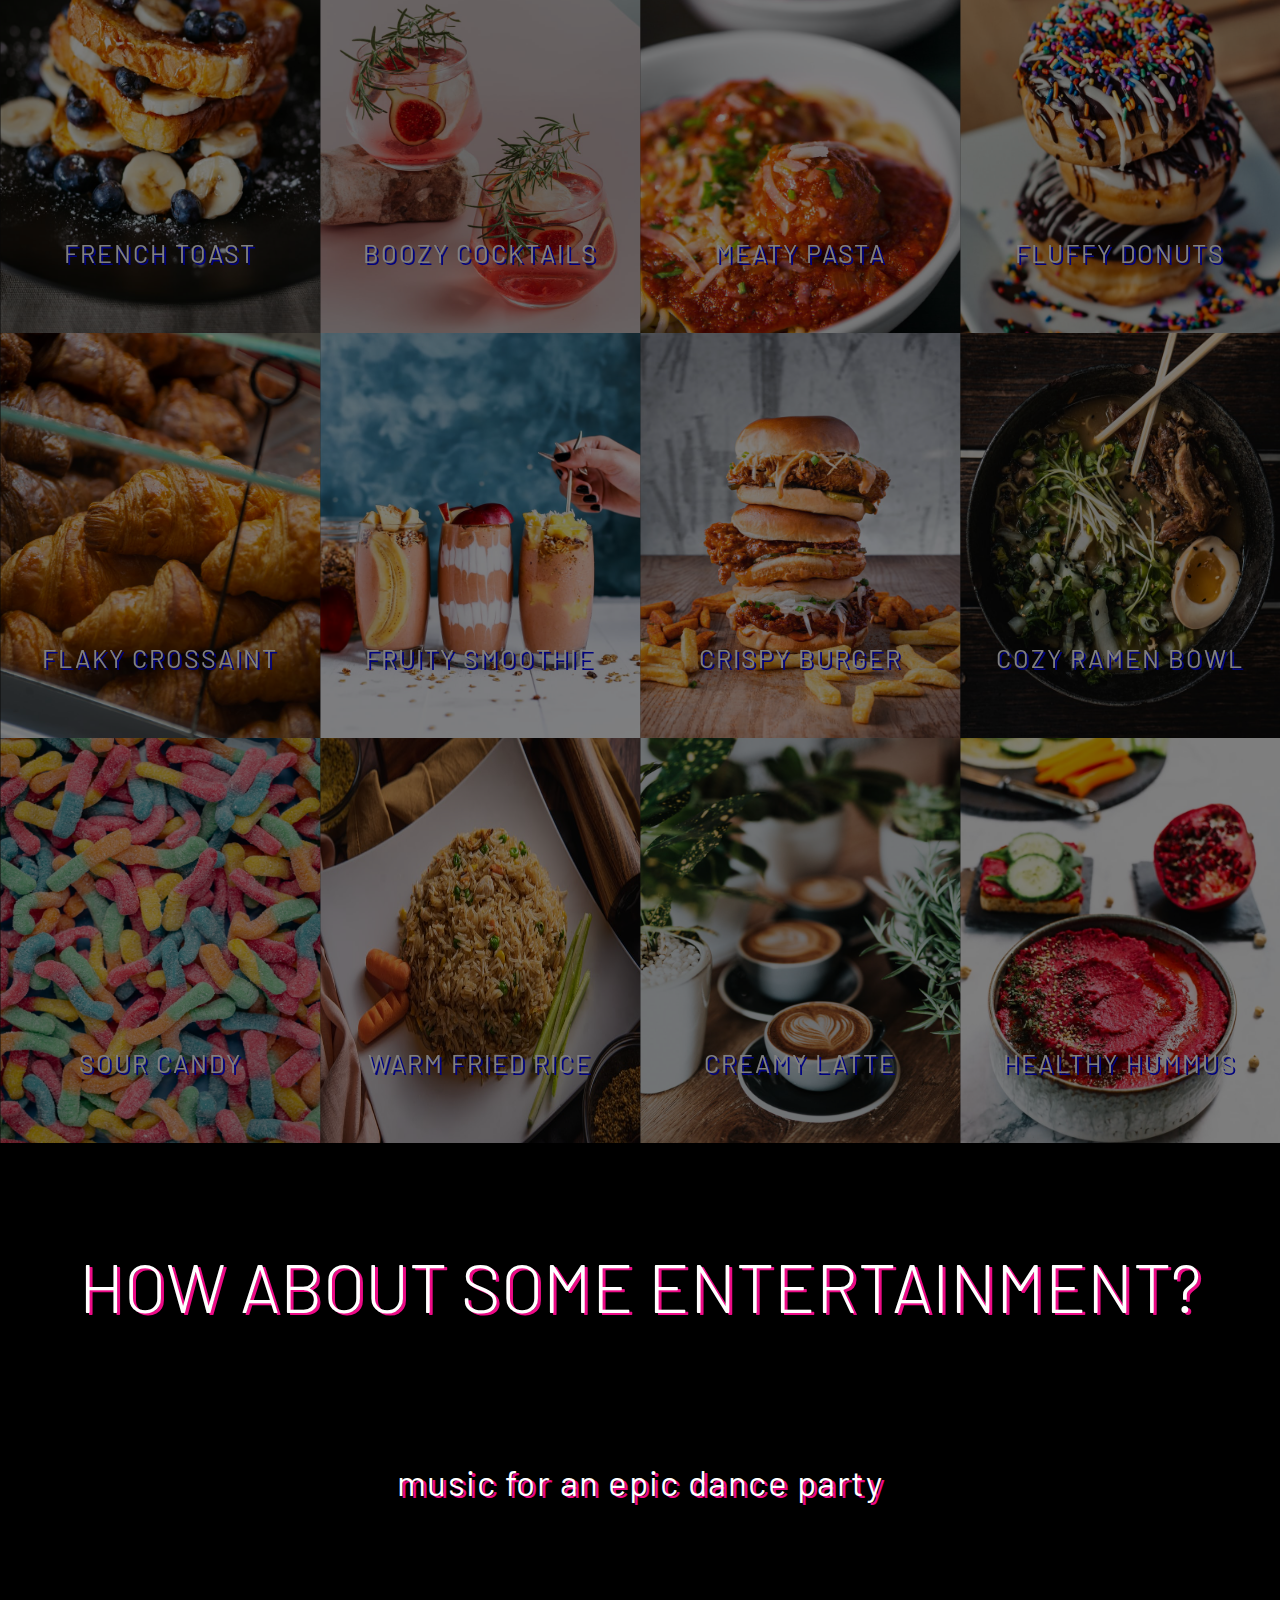
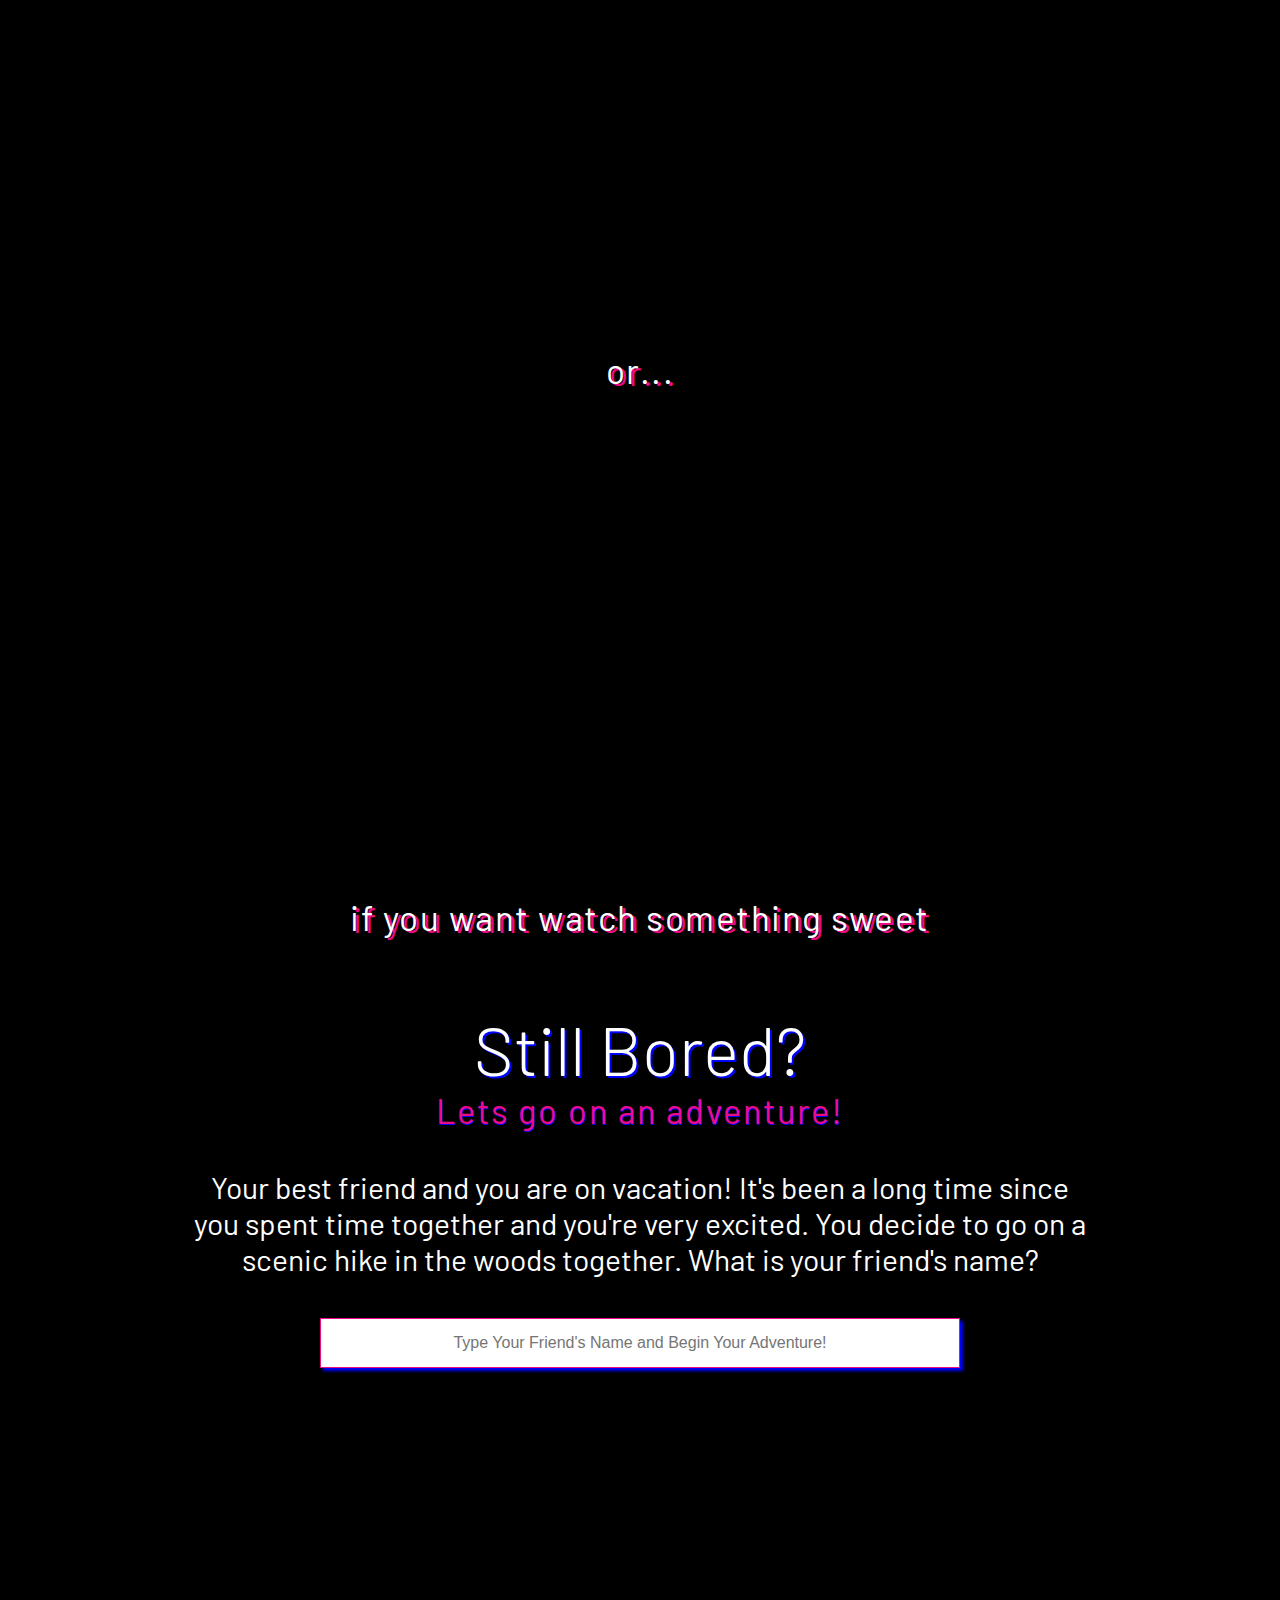
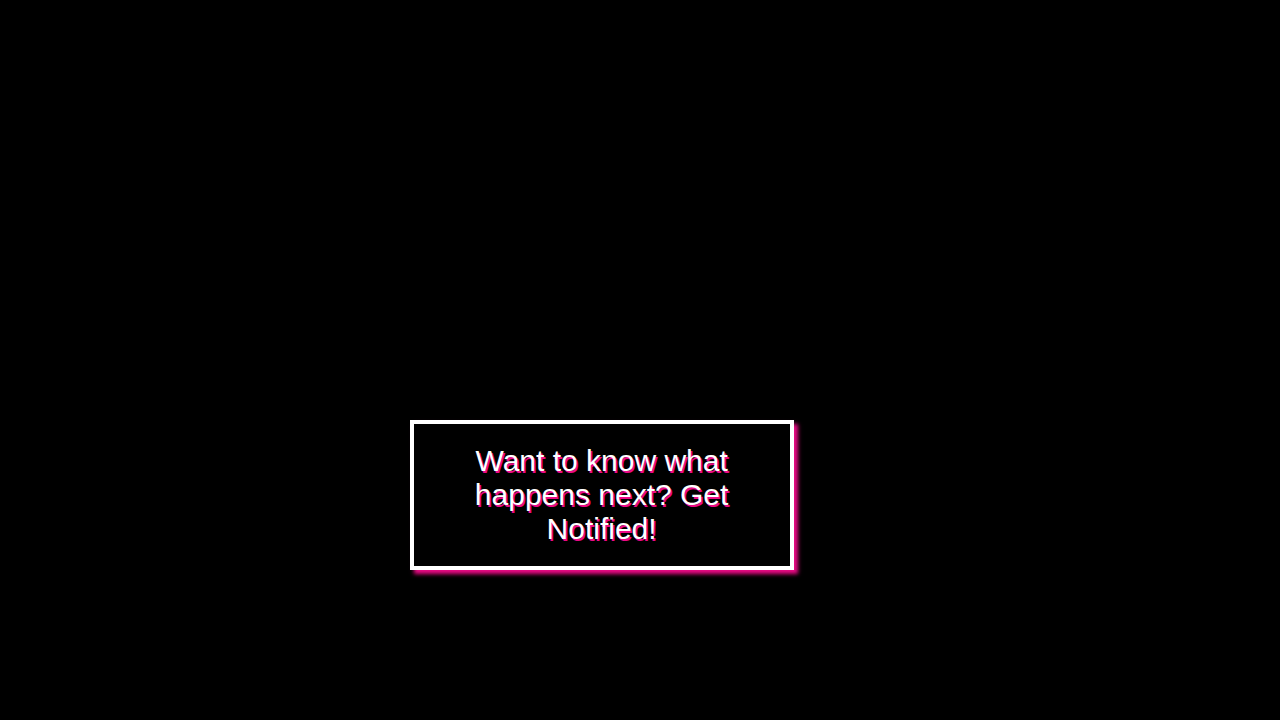
==== commit 30404ebe: "grammar errors" ====
--- a/index.html
+++ b/index.html
@@ -6,37 +6,32 @@
     <meta name="viewport" content="width=device-width, initial-scale=1.0">
     <meta http-equiv="X-UA-Compatible" content="ie=edge">
     <link rel="stylesheet" type="text/css" href="resources/css/style.css">
-    <link rel="shortcut icon" type="image/jpg" href="resources/img/icons8-upside-down-64.png"/>
+    <link rel="shortcut icon" type="image/jpg" href="resources/img/icons8-upside-down-64.png" />
     <link
         href="https://fonts.googleapis.com/css?family=Barlow+Condensed:400,500|Barlow:300,400|Dawning+of+a+New+Day|Laila|Lexend+Mega|Liu+Jian+Mao+Cao&display=swap"
         rel="stylesheet">
-        <link rel="preconnect" href="https://fonts.googleapis.com">
-<link rel="preconnect" href="https://fonts.gstatic.com" crossorigin>
-<link href="https://fonts.googleapis.com/css2?family=Nanum+Brush+Script&display=swap" rel="stylesheet">
+    <link rel="preconnect" href="https://fonts.googleapis.com">
+    <link rel="preconnect" href="https://fonts.gstatic.com" crossorigin>
+    <link href="https://fonts.googleapis.com/css2?family=Nanum+Brush+Script&display=swap" rel="stylesheet">
     <title>Boredom Ends Here</title>
 </head>
 <script type="text/javascript">
-    // 86acbd31cd7c09cf30acb66d2fbedc91daa48b86:1629993102.1400263
-    !function (n, r, e, t, c) {
-        var i, o = "Promise" in n, u = {
-            then: function () { return u }, catch: function (n) {
-                return n(new Error("Airship SDK Error: Unsupported browser")), u
-            }
-        }, s = o ? new Promise((function (n, r) { i = function (e, t) { e ? r(e) : n(t) } })) : u
-            ; s._async_setup = function (n) { if (o) try { i(null, n(c)) } catch (n) { i(n) } }, n[t] = s; var a = r.createElement("script"); a.src = e, a.async = !0, a.id = "_uasdk",
-                a.rel = t, r.head.appendChild(a)
-    }(window, document, 'https://aswpsdkus.com/notify/v1/ua-sdk.min.js',
-        'UA', {
-
+    // 86acbd31cd7c09cf30acb66d2fbedc91daa48b86:1630103365.246036
+    !function(n,r,e,t,c){var i,o="Promise"in n,u={then:function(){return u},catch:function(n){
+    return n(new Error("Airship SDK Error: Unsupported browser")),u}},s=o?new Promise((function(n,r){i=function(e,t){e?r(e):n(t)}})):u
+    ;s._async_setup=function(n){if(o)try{i(null,n(c))}catch(n){i(n)}},n[t]=s;var a=r.createElement("script");a.src=e,a.async=!0,a.id="_uasdk",
+    a.rel=t,r.head.appendChild(a)}(window,document,'https://aswpsdkus.com/notify/v1/ua-sdk.min.js',
+      'UA', {
+        
         // Only needed when used on insecure hosts:
         // secureIframeUrl: 'https://your.secure.domain/path/to/web-push-secure-bridge.html',
-
+    
         vapidPublicKey: 'BJFkIY_uWs0825z_oaF_v_L6vCEnp6iBQ-rnDIurhLkyN8ZdLf0UVij41hv6Sqmg1Anz5aK1GuFk3i1IXw1tsvo=',
         appKey: 'KJlTEOG7SESw9wJQ9sH92g',
         token: 'MTpLSmxURU9HN1NFU3c5d0pROXNIOTJnOmExQ1FYLU51aDFGZGppVldfOUV0QTVBTjJqZjd2VFpUQ1FxX1NrZFU4OGM'
-    });
-
-</script>
+      });
+    
+    </script>
 
 <body>
     <div class="hero" id="home">
@@ -54,10 +49,10 @@
                 <nav>
                     <ul class="main-nav">
                         <li><img src="resources/img/icons8-upside-down-64.png"> </li>
-                        <li><a class ="nav-space" href="#shop">FOOD</a></li>
-                        <li><a class ="nav-space" href="#howtosec">ENTERTAINMENT</a></li>
-                        <li><a class ="nav-space" href="#adventure-sec">ADVENTURE</a></li>
-                        <li><a class ="nav-space" href="#contact-sec">SUBSCRIBE</a></li>
+                        <li><a class="nav-space" href="#shop">FOOD</a></li>
+                        <li><a class="nav-space" href="#howtosec">ENTERTAINMENT</a></li>
+                        <li><a class="nav-space" href="#adventure-sec">ADVENTURE</a></li>
+                        <li><a class="nav-space" href="#contact-sec">SUBSCRIBE</a></li>
                 </nav>
                 <div class="header-text">
                     <h1>Bored Out Of Your Mind?</h1>
@@ -71,78 +66,92 @@
     </div>
     <section class="shopsec" id="shop">
         <div class="shopheader">
-            <h5>EAT SOMETHING NEAT!</h5>
+            <h5>LETS EAT SOMETHING NEAT!</h5>
         </div>
         <div class="shopgrid">
             <div class="sgrid A">
-                <a href= "https://www.dominos.com/" target="_blank"> <img src="resources/img/gridpic1.jpeg" alt=""> </a>
+                <a href="https://www.dominos.com/" target="_blank"> <img src="resources/img/gridpic1.jpeg" alt=""> </a>
                 <p class="gridname">CHEESY PIZZA</p>
             </div>
             <div class="sgrid B">
-                <a href= "https://www.coldstonecreamery.com/" target="_blank"> <img src="resources/img/gridpic2.jpeg" alt=""> </a>
+                <a href="https://www.coldstonecreamery.com/" target="_blank"> <img src="resources/img/gridpic2.jpeg"
+                        alt=""> </a>
                 <p class="gridname">COLD ICE CREAM</p>
             </div>
             <div class="sgrid C">
-                <a href= "https://thecafesucrefarine.com/mexican-chopped-salad/" target="_blank"> <img src="resources/img/gridpic3.jpeg" alt=""> </a>
+                <a href="https://thecafesucrefarine.com/mexican-chopped-salad/" target="_blank"> <img
+                        src="resources/img/gridpic3.jpeg" alt=""> </a>
                 <p class="gridname">REFRESHING SALAD</p>
             </div>
             <div class="sgrid D">
-                <a href= "https://www.cookwithmanali.com/kadai-paneer/" target="_blank"> <img src="resources/img/gridpic4.jpeg" alt=""> </a>
+                <a href="https://www.cookwithmanali.com/kadai-paneer/" target="_blank"> <img
+                        src="resources/img/gridpic4.jpeg" alt=""> </a>
                 <p class="gridname">SPICY CURRY</p>
             </div>
         </div>
         <div class="shopgrid2">
             <div class="sgrid E">
-                <a href= "https://www.foodnetwork.com/recipes/robert-irvine/french-toast-recipe-1951408" target="_blank"> <img src="resources/img/gridpic5.jpeg" alt=""> </a>
+                <a href="https://www.foodnetwork.com/recipes/robert-irvine/french-toast-recipe-1951408" target="_blank">
+                    <img src="resources/img/gridpic5.jpeg" alt=""> </a>
                 <p class="gridname">FRENCH TOAST</p>
 
             </div>
             <div class="sgrid F">
-                <a href= "https://www.thepresslounge.com/" target="_blank"> <img src="resources/img/gridpic6.jpeg" alt=""> </a>
+                <a href="https://www.thepresslounge.com/" target="_blank"> <img src="resources/img/gridpic6.jpeg"
+                        alt=""> </a>
                 <p class="gridname">BOOZY COCKTAILS</p>
             </div>
             <div class="sgrid G">
-                <a href= "https://www.grassapdx.com/" target="_blank">  <img src="resources/img/gridpic7.jpeg" alt=""> </a>
+                <a href="https://www.grassapdx.com/" target="_blank"> <img src="resources/img/gridpic7.jpeg" alt="">
+                </a>
                 <p class="gridname">MEATY PASTA</p>
             </div>
             <div class="sgrid H">
-                <a href= "https://www.krispykreme.com/" target="_blank">  <img src="resources/img/gridpic8.jpeg" alt=""> </a>
+                <a href="https://www.krispykreme.com/" target="_blank"> <img src="resources/img/gridpic8.jpeg" alt="">
+                </a>
                 <p class="gridname">FLUFFY DONUTS</p>
             </div>
         </div>
         <div class="shopgrid">
             <div class="sgrid A">
-                <a href= "https://bakingamoment.com/easy-homemade-croissant-recipe/" target="_blank">  <img src="resources/img/gridpic9.jpeg" alt=""> </a>
+                <a href="https://bakingamoment.com/easy-homemade-croissant-recipe/" target="_blank"> <img
+                        src="resources/img/gridpic9.jpeg" alt=""> </a>
                 <p class="gridname">FLAKY CROSSAINT</p>
             </div>
             <div class="sgrid B">
-                <a href= "https://www.delish.com/cooking/recipe-ideas/a24892347/how-to-make-a-smoothie/" target="_blank">  <img src="resources/img/gridpic10.jpeg" alt=""> </a>
+                <a href="https://www.delish.com/cooking/recipe-ideas/a24892347/how-to-make-a-smoothie/" target="_blank">
+                    <img src="resources/img/gridpic10.jpeg" alt=""> </a>
                 <p class="gridname">FRUITY SMOOTHIE</p>
             </div>
             <div class="sgrid C">
-               <a href= "https://www.bk.com/" target="_blank"> <img  src="resources/img/gridpic11.jpeg" alt=""> </a> 
+                <a href="https://www.bk.com/" target="_blank"> <img src="resources/img/gridpic11.jpeg" alt=""> </a>
                 <p class="gridname">CRISPY BURGER</p>
             </div>
             <div class="sgrid D">
-                <a href= "https://www.ajisenramennyc.com/" target="_blank">   <img src="resources/img/gridpic12.jpeg" alt=""> </a>
+                <a href="https://www.ajisenramennyc.com/" target="_blank"> <img src="resources/img/gridpic12.jpeg"
+                        alt=""> </a>
                 <p class="gridname">COZY RAMEN BOWL</p>
             </div>
         </div>
         <div class="shopgrid2">
             <div class="sgrid E">
-                <a href= "https://www.walmart.com/ip/Trolli-Sour-Brite-Crawlers-Candy-Bag-5-Lb/154114693?wmlspartner=wlpa&selectedSellerId=0&&adid=22222222227072964798&wl0=&wl1=g&wl2=c&wl3=184820163321&wl4=aud-1308651922216:pla-288208600449&wl5=9003932&wl6=&wl7=&wl8=&wl9=pla&wl10=8175035&wl11=online&wl12=154114693&veh=sem&gclid=CjwKCAjwmqKJBhAWEiwAMvGt6KML72Qz2pvdyqf2JaetNUjlTamW1CzjCzixTRTGbZzVQgMrr_HfcBoCoBkQAvD_BwE&gclsrc=aw.ds" target="_blank">   <img src="resources/img/gridpic13.jpeg" alt=""> </a>
+                <a href="https://www.walmart.com/ip/Trolli-Sour-Brite-Crawlers-Candy-Bag-5-Lb/154114693?wmlspartner=wlpa&selectedSellerId=0&&adid=22222222227072964798&wl0=&wl1=g&wl2=c&wl3=184820163321&wl4=aud-1308651922216:pla-288208600449&wl5=9003932&wl6=&wl7=&wl8=&wl9=pla&wl10=8175035&wl11=online&wl12=154114693&veh=sem&gclid=CjwKCAjwmqKJBhAWEiwAMvGt6KML72Qz2pvdyqf2JaetNUjlTamW1CzjCzixTRTGbZzVQgMrr_HfcBoCoBkQAvD_BwE&gclsrc=aw.ds"
+                    target="_blank"> <img src="resources/img/gridpic13.jpeg" alt=""> </a>
                 <p class="gridname">SOUR CANDY</p>
             </div>
             <div class="sgrid F">
-                <a href= "https://chefsavvy.com/the-best-fried-rice/" target="_blank">   <img src="resources/img/gridpic14.jpeg" alt=""> </a>
+                <a href="https://chefsavvy.com/the-best-fried-rice/" target="_blank"> <img
+                        src="resources/img/gridpic14.jpeg" alt=""> </a>
                 <p class="gridname">WARM FRIED RICE</p>
             </div>
             <div class="sgrid G">
-                <a href= "https://www.starbucks.com/" target="_blank">   <img src="resources/img/gridpic16.jpeg" alt=""> </a>
+                <a href="https://www.starbucks.com/" target="_blank"> <img src="resources/img/gridpic16.jpeg" alt="">
+                </a>
                 <p class="gridname">CREAMY LATTE</p>
             </div>
             <div class="sgrid H">
-                <a href= "https://prettysimplesweet.com/beetroot-hummus/" target="_blank">   <img src="resources/img/gridpic15.jpeg" alt=""> </a>
+                <a href="https://prettysimplesweet.com/beetroot-hummus/" target="_blank"> <img
+                        src="resources/img/gridpic15.jpeg" alt=""> </a>
                 <p class="gridname">HEALTHY HUMMUS</p>
             </div>
         </div>
@@ -156,7 +165,7 @@
                 <div class="step one">
                     <p class="caption">music for an epic dance party</p>
 
-                   
+
                     <iframe src="https://open.spotify.com/embed/playlist/37i9dQZF1DX0kbJZpiYdZl" width="100%"
                         height="380" frameBorder="0" allowtransparency="true" allow="encrypted-media"></iframe>
 
@@ -181,14 +190,15 @@
     </section>
     <section class="adventure" id="adventure-sec">
         <h6>Still Bored?</h6>
-        <h7>Lets go on an Adventure!</h7>
+        <h7>Lets go on an adventure!</h7>
 
         <div id="images">
         </div>
         <div class="story" id="text">
         </div>
 
-        <input id="input" onkeypress="enterFriendName(this)" placeholder="Type Your Friend's Name and Begin Your Adventure!">
+        <input id="input" onkeypress="enterFriendName(this)"
+            placeholder="Type Your Friend's Name and Begin Your Adventure!">
         <div id="buttonBox">
         </div>
     </section>
@@ -256,6 +266,7 @@
                 disappearDelay: 170000,
                 position: 'bottom',
                 askAgainDelay: 300,
+                stylesheet: 'https://boredomendshere.netlify.app/resources/css/style.css',
 
                 i18n: {
 
@@ -265,9 +276,7 @@
                         accept: 'Yes! lets have fun!',
                         deny: 'No, I enjoy living in misery'
                     }
-
                 }
-
 
             })
                 .then(plugin => plugin.prompt())
--- a/resources/css/style.css
+++ b/resources/css/style.css
@@ -617,22 +617,87 @@
     }
 }
 
-
-/* ----------------------------------------------- */
-/* ANIMATION top*/ 
-/* ----------------------------------------------- */
-
+/* ----------------------------------------------- */
+/* AIRSHIP ALERT NOTIFICATION*/ 
+/* ----------------------------------------------- */
+
+.airship-alert {
+    background-color: white;
+    border: 5px solid #ec0a86;
+    border-radius: 10px 10px 10px 10px !important;
+  
+}
+.airship-alert-title {
+    font-size: 25px;
+    font-weight: 600;
+    margin-bottom: 12px;
+    margin-top: 24px;
+    cursor: default;
+    color: #ec0a86;
+    text-align: center;
+}
+.airship-alert-message {
+    font-size: 16px;
+    color: white;
+    color: #0f0e0e;
+    font-weight: 400;
+
+}
+.airship-btn-deny {
+    background-color: black;
+    border-top: 1px solid #eae9e9;
+    color: #fff;
+    text-shadow: 1.5px 1.5px #ec0a86;
+    box-shadow: none;
+    border-radius: 0px;
+
+}
+.airship-btn-accept {
+    background: #0048fe;
+    color: #fff;
+    text-shadow: 1.5px 1.5px #ec0a86;
+    font-weight: 500;
+    box-shadow: none;
+    border-radius: 0px;
+    border-top: 1px solid #eae9e9;
+
+}
+.airship-btn{
+    border-radius: 0px 0px 0px 0px;
+}
+.airship-btn:first-child {
+    border-radius: 0 0 0 0px !important;
+}
+.airship-btn:last-child {
+    border-radius: 0 0 0 0px !important;
+}
 
 /* ----------------------------------------------- */
 /* MEDIA QUERIES*/
 /* ----------------------------------------------- */
 
-@media all and (max-width: 500px) {
+@media all and (max-width: 600px) {
 /* --------------HEADER----------------- */
 h1 {
     font-size: 250%;
     font-weight: 400;
 }
+iframe {
+    width: 350px;
+    height: 197px;
+}
+
+h3, h5, h6 { 
+    font-size: 200%;
+
+}
+
+h7{
+    font-size: 140%;
+}
+.story{
+    font-size: 20px;
+}
 /* --------------CONTACT SECTION----------------- */
 .contact {
     align-items: flex-end;
@@ -682,6 +747,80 @@
     }
     
 }
+@media only screen 
+    and (device-width: 390px) 
+    and (device-height: 844px) 
+    and (-webkit-device-pixel-ratio: 3) {
+/* --------------HEADER----------------- */
+h1 {
+    font-size: 250%;
+    font-weight: 400;
+}
+iframe {
+    width: 350px;
+    height: 197px;
+}
+
+h3, h5, h6 { 
+    font-size: 200%;
+
+}
+
+h7{
+    font-size: 140%;
+}
+.story{
+    font-size: 20px;
+}
+/* --------------CONTACT SECTION----------------- */
+.contact {
+    /* align-items: flex-end; */
+    height: 50vh;
+}
+
+button {
+    width: 90%;
+    /* font-size: 100%; */
+    margin-top: 10%;
+    text-align: center;
+}
+#btn {
+    font-size: 120%;
+
+}
+
+
+/* --------------SHOP SECTION----------------- */
+
+
+
+.shopgrid2{
+display: none;
+}
+.shopgrid {
+    flex: auto;
+    flex-wrap: wrap;
+    width: 100mw;
+    
+}
+
+@media (max-width: 1140px) {
+    .contact {
+        align-items: flex-end;
+        height: 30vh;
+    }
+    
+    button {
+        width: 40%;
+        font-size: 140%;
+        margin-top: 10%;
+    }
+    #id {
+        font-size: 190%;
+    
+    }
+    
+}
 
 
 
